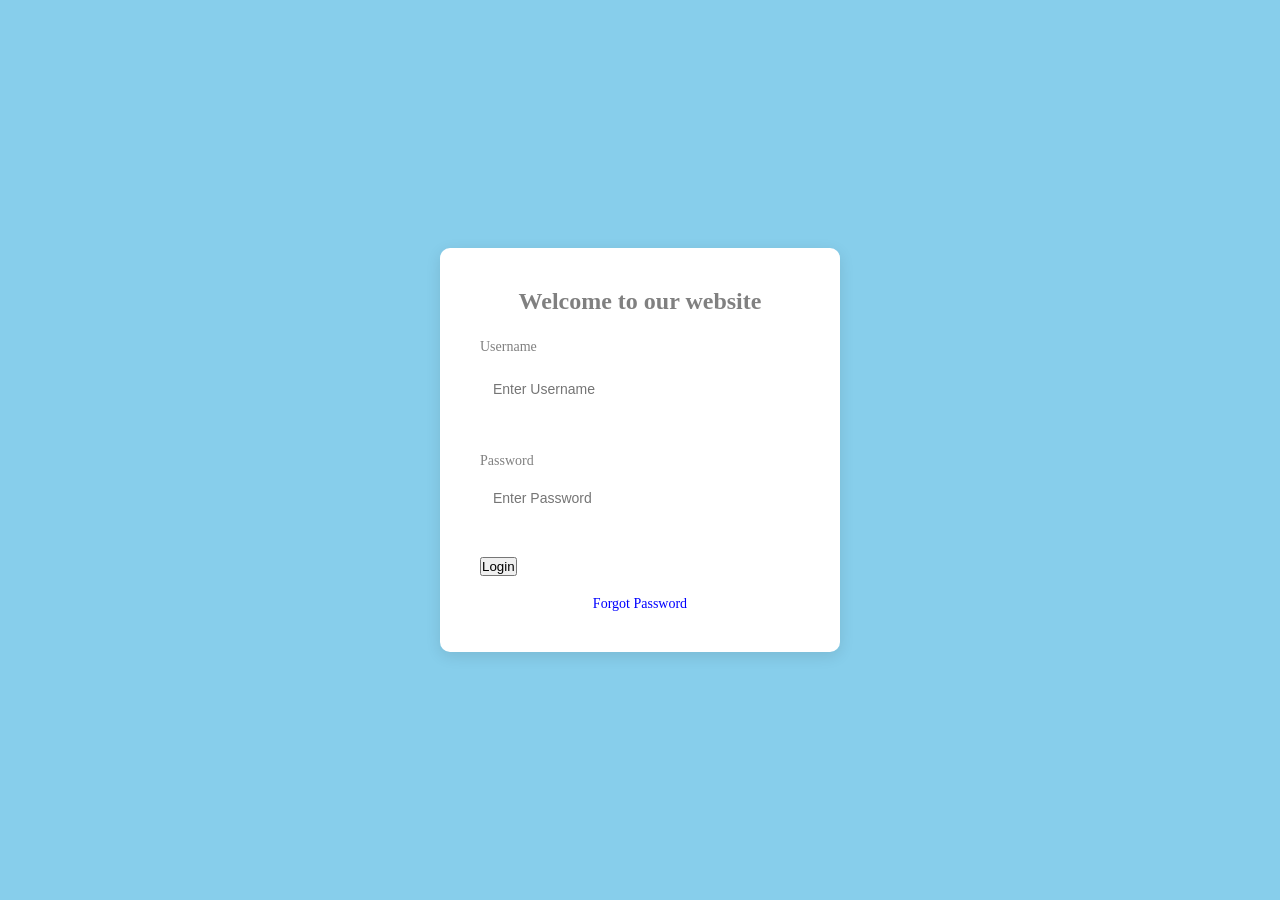
==== index.html @ 8d0416f8 "login. css" ====
<!DOCTYPE html>
<html lang="en">
<head>
    <meta charset="UTF-8">
    <meta name="viewport" content="width=device-width, initial-scale=1.0">
    <title>Login Screen</title>
    <link rel="stylesheet" href="style.css">
</head>
<body>
    <div class="login-container">
        <h2>Welcome to our website</h2>
        <form action ="#" method ="post"></form>
            <div class="input-group">
                <label for="username">Username</label>
                <input type="text" id="username" placeholder="Enter Username" required><br></br>
            </div>
            <div class="input-group">
                <label for="password">Password</label>
                <input type="password" id="password" placeholder="Enter Password" required><br></br>
            </div>
            <button type="submit" class="login btn">Login</button>
            <div class="form-footer">
                <a href="#">Forgot Password</a>
            </div>
        </form>
    </div>
</body>
</html>
---- style.css ----
*{ 
    margin: 0;
    padding: 0;
    box-sizing: border-box;
}
header{
    background-color: #c40b0b;
    color: #fff;
    padding: 20px;
    text-align: center;
}
nav{
    background-color: b;
    padding: 10px;
}
main{
    padding: 20px;
}

form{
    margin: 20px 0;
    top:20px;
}
input[type="text"], input[type="email"], input[type="tel"]{
    width: 100%;
    padding: 8px;
    margin: 5px 0;
    border: 1px solid #ddd;
    border-radius: 4px;
}
textarea{
    width: 100%;
    padding: 8px;
    margin: 5px 0;
    border: 1px solid #ddd;
    border-radius: 4px;
}
input[type="submit"]{
    background-color: #c40b0b;
    color: #fff;
    padding: 10px 20px;
    border: none;
    border-radius: 4px;
    cursor: pointer;
}

footer{
    background-color: #c40b0b;
    color: #fff;
    padding: 10px;
    text-align: center;
}
body {
    display: flex;
    justify-content: center;
    align-items: center;
    min-height: 100vh;
    background: skyblue;
}

.login-container {
    background: white;
    padding: 40px;
    border-radius: 10px;
    box-shadow: 0 4px 15px rgba(0, 0, 0, 0.1);
    width: 100%;
    max-width: 400px;
}

h2 {
    text-align: center;
    margin-bottom: 24px;
    color: grey;
}

.input-group {
    margin-bottom: 20px;
}

.input-group label {
    display: block;
    margin-bottom: 8px;
    color: grey;
    font-size: 14px;
}

.input-group input {
    width: 100%;
    padding: 12px;
    border: 1px solid white;
    border-radius: 6px;
    font-size: 14px;
    outline: none;
}

.input-group input:focus {
    border-color: blue;
}

.login-btn {
    width: 100%;
    padding: 12px;
    background: blue;
    color: white;
    border: none;
    border-radius: 6px;
    font-size: 16px;
    font-weight: 600;
}

.login-btn:hover {
    background: #0056b3;
}

.form-footer {
    margin-top: 20px;
    text-align: center;
    font-size: 14px;
}

.form-footer a {
    color: blue;
    text-decoration: none;
}

.form-footer a:hover {
    text-decoration: underline;
}

.form-footer p {
    margin-top: 10px;
    color: grey;
}
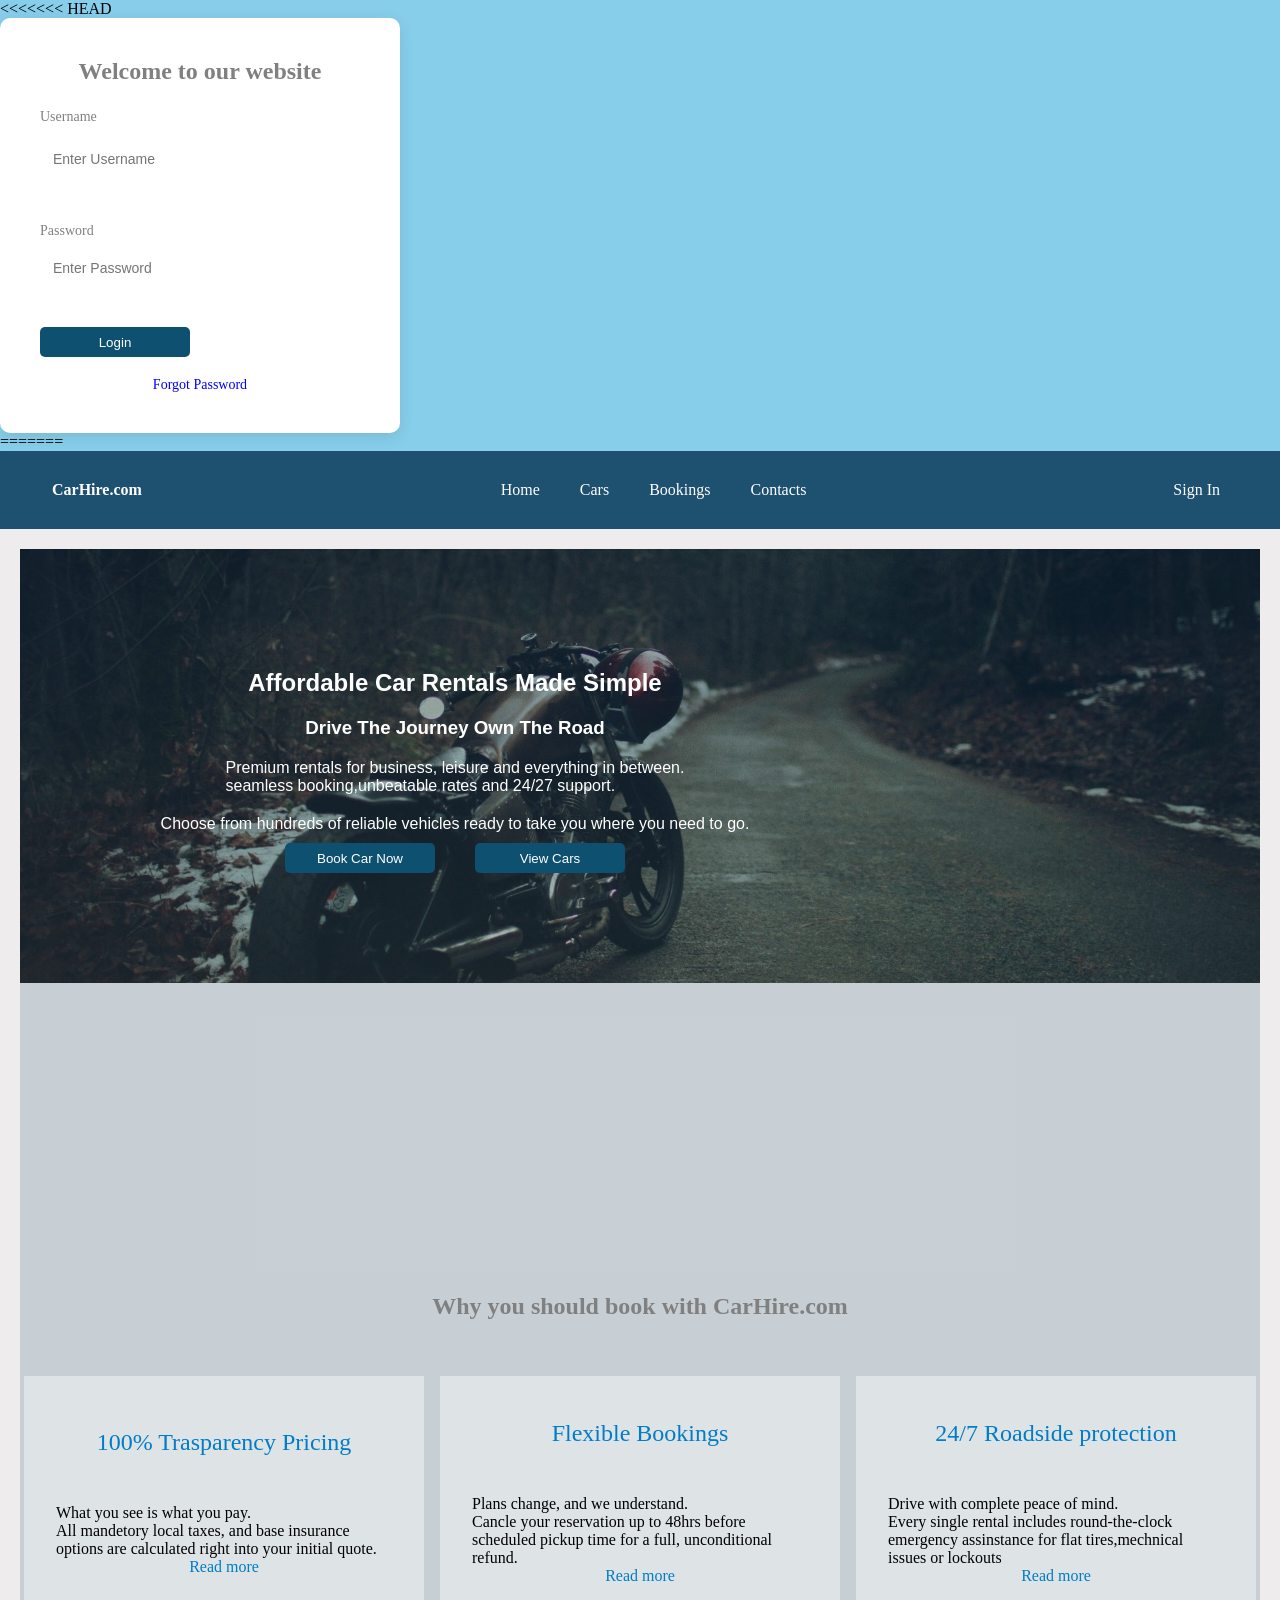
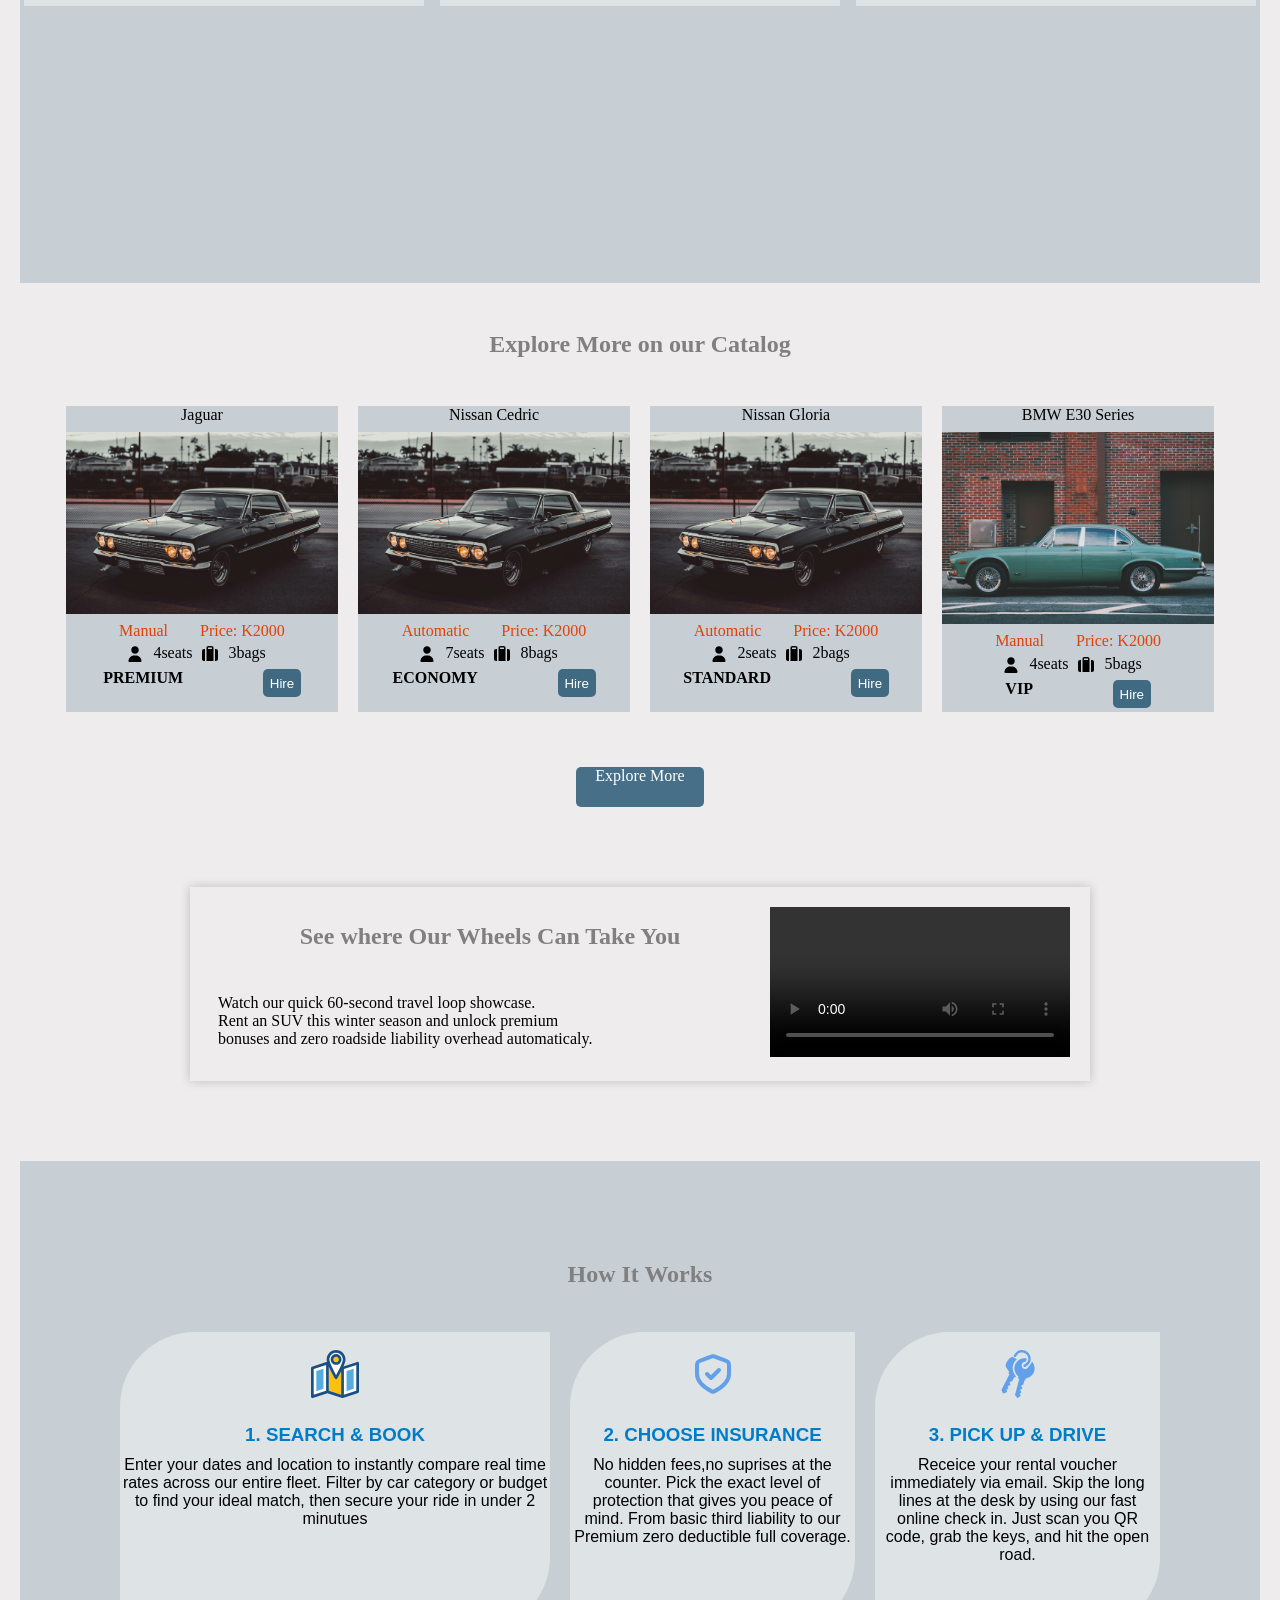
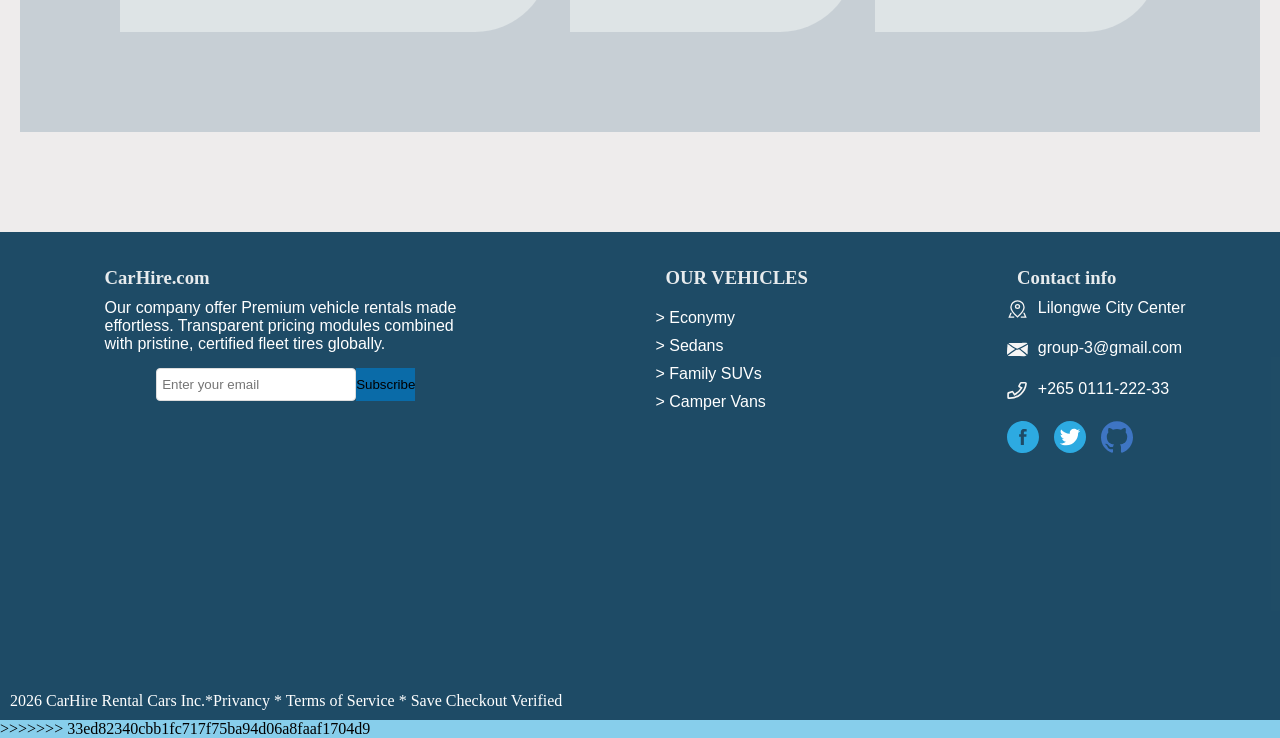
==== commit 7ba2a792: "Merge branch 'main' of https://github.com/kamalavictoria08-hubz/group-3" ====
--- a/index.html
+++ b/index.html
@@ -3,6 +3,7 @@
 <head>
     <meta charset="UTF-8">
     <meta name="viewport" content="width=device-width, initial-scale=1.0">
+<<<<<<< HEAD
     <title>Login Screen</title>
     <link rel="stylesheet" href="style.css">
 </head>
@@ -24,5 +25,313 @@
             </div>
         </form>
     </div>
+=======
+    <title>CarHire.com</title>
+    <link rel="stylesheet" href="css/index.css">
+</head>
+
+<body class="homepage">
+
+    <!--Navigation Bar-->
+    <header class="header-container">
+        <div class="logo">
+            <a href="index.html">CarHire.com</a>
+        </div>
+        <nav class="nav-container">
+            <ul>
+                <li class="nav-links"><a href="index.html">Home</a></li>
+                <li class="nav-links"><a href="#">Cars</a></li>
+                <li class="nav-links"><a href="#">Bookings</a></li>
+                <li class="nav-links"><a href="#">Contacts</a></li>
+            </ul>
+        </nav>
+        <div class="auth-container">
+            <ul>
+                <li class="auth-link"><a href="signin.html" id="#">Sign In</a></li>
+            </ul>
+        </div>
+    </header>
+
+    <!--main content-->
+    <main class="main-container">
+        
+        <!--Hero section--->
+        <section>
+            <div class="hero-container">
+                <div class="content">
+                    <h1 class="content-text">Affordable Car Rentals Made Simple</h1>
+                    <h3 class="content-text">Drive The  Journey Own The Road</h3>
+                    <p class="content-text" >
+                        Premium rentals for business, leisure and everything in between.<br>
+                        seamless booking,unbeatable rates and 24/27 support.
+                    </p>
+                    <p class="content-text">
+                        Choose from hundreds of reliable vehicles
+                        ready to take you where you need to go.
+                    </p>
+                    <div class="btn-container">
+                        <button class="btn" type="button">Book Car Now</button>
+                        <button class="btn"><a href="Vehicles.html">View Cars</a></button>
+                    </div>
+                </div>
+            </div>
+        </section>
+
+        <!--card section-->
+        <section>
+           <div class="main-card">
+                <div class="card-title">
+                    <h2>Why you should book with CarHire.com</h2>
+                </div>
+                <div class="card-container">
+                    <div class="card">
+                        <h2>100% Trasparency Pricing</h2>
+                        <p>
+                            What you see is what you pay.<br>
+                            All mandetory local taxes, and base insurance options
+                            are calculated right into your initial quote.<br>
+                        </p>
+                        <a href="#">Read more</a>
+                    </div>
+                    <div class="card">  
+                        <h2>Flexible Bookings</h2>
+                        <p>
+                            Plans change, and we understand.<br>
+                            Cancle your reservation up to 48hrs before scheduled pickup 
+                            time for a full, unconditional refund.
+                        </p>
+                        <a href="#">Read more</a>
+                    </div>
+                    <div class="card">
+                        <h2>24/7 Roadside protection</h2>
+                        <p>
+                            Drive with complete peace of mind.<br>Every single rental includes round-the-clock
+                            emergency assinstance for flat tires,mechnical issues or lockouts
+                        </p>
+                        <a href="#">Read more</a>
+                    </div>
+                </div>
+            </div>
+        </section>
+
+        <!--Catalog section-->
+        <section class="catalog">
+            <h2>Explore More on our Catalog</h2> 
+            <div class="main-cat">
+                <div class="cat-item">
+                    <p>Jaguar</p>
+                    <img src="thumbnails/classic.jpg" alt="">
+                    <div class="div-main">
+                        <div class="div-text">
+                            <span>Manual</span>
+                             <span>Price: K2000</span>
+                        </div>
+                        <div class="div-icons">
+                            <img class="icons" src="icons/user.svg" alt="">4seats
+                            <img class="icons" src="icons/suitcase.svg" alt="">3bags
+                        </div>
+                        <div class="div-btn">
+                             <p><strong>PREMIUM</strong></p>
+                            <button class="cat-btn">Hire</button>
+                        </div>
+                    </div>
+                </div>
+
+                <div class="cat-item">
+                    <p>Nissan Cedric</p>
+                    <img src="thumbnails/classic.jpg" alt="">
+                    <div class="div-main">
+                        <div class="div-text">
+                            <span>Automatic</span>
+                             <span>Price: K2000</span>
+                        </div>
+                        <div class="div-icons">
+                            <img class="icons" src="icons/user.svg" alt="">7seats
+                            <img class="icons" src="icons/suitcase.svg" alt="">8bags
+                        </div>
+                        <div class="div-btn">
+                            <p><strong>ECONOMY</strong></p>
+                            <button class="cat-btn">Hire</button>
+                        </div>                
+                    </div>
+                </div>
+
+                <div class="cat-item">
+                    <p>Nissan Gloria</p>
+                    <img src="thumbnails/classic.jpg" alt="">
+                    <div class="div-main">
+                        <div class="div-text">
+                            <span>Automatic</span>
+                            <span>Price: K2000</span>
+                        </div>
+                        <div class="div-icons">
+                            <img class="icons" src="icons/user.svg" alt="">2seats
+                            <img class="icons" src="icons/suitcase.svg" alt="">2bags 
+                        </div>
+                        <div class="div-btn">
+                            <p class="cat-text"><strong>STANDARD</strong></p>
+                            <button class="cat-btn">Hire</button>
+                        </div> 
+                    </div>
+                </div>
+
+                <div class="cat-item">
+                    <p>BMW E30 Series</p>
+                    <img src="thumbnails/vintage.jpg" alt="">
+                    <div class="div-main">
+                        <div class="div-text">
+                            <span>Manual</span>
+                            <span>Price: K2000</span>
+                        </div>
+                        <div class="div-icons">
+                            <img class="icons" src="icons/user.svg" alt="">4seats
+                            <img class="icons" src="icons/suitcase.svg" alt="">5bags
+                
+                        </div>
+                        <div class="div-btn">
+                            <p><strong>VIP</strong></p>
+                            <button class="cat-btn">Hire</button>
+                        </div>
+                    </div>    
+                </div>
+                             
+            </div>
+            <div class="explore-btn">
+                    <a href="#">Explore More</a>
+            </div> 
+        </section>
+
+        <!--Video section-->
+        <section>
+            <div class="content-details">
+                <div class="details">
+                    <h2 class="text-detail">
+                        See where Our Wheels Can Take You</h2>
+                    <p class="text-detail">
+                        Watch our quick 60-second travel loop showcase.<br>
+                        Rent an SUV this winter season and unlock premium<br>
+                        bonuses and zero roadside liability overhead automaticaly.
+                    </p>
+                </div>
+                <div class="vid-container">
+                    <video controls >
+                        <source class="video" src="#" type="video/webm">
+                    </video>
+                </div>
+            </div>
+        </section>
+
+        <!--Process details section-->
+        <section class="process">
+             <h2>How It Works</h2>
+            <div class="pro-container">
+                <div class="pro-card">
+                    <img class="pro-icons" src="icons/map-location.svg" alt="">
+                    <div class="pro-text">
+                        <h3>1. SEARCH & BOOK</h3>
+                        <p>
+                           Enter your dates and location to
+                           instantly compare real time rates
+                           across our entire fleet.
+                           Filter by car category or budget
+                           to find your ideal match, then secure your ride in under 2 minutues
+                        </p>
+                    </div>
+                </div>
+                <div>
+                    <div class="pro-card">
+                        <img class="pro-icons" src="icons/shield-check.svg" alt="">
+                        <div class="pro-text">
+                            <h3>2. CHOOSE INSURANCE</h3>
+                            <p>
+                               No hidden fees,no suprises at the counter.
+                               Pick the exact level of protection that gives you peace of mind.
+                               From basic third liability to our Premium zero deductible full coverage.   
+                            </p>
+                        </div>
+                    </div>
+                </div>
+                <div>
+                    <div class="pro-card">
+                        <img class="pro-icons" src="icons/keys.svg" alt="">
+                        <div class="pro-text">
+                            <h3>3. PICK UP & DRIVE</h3>
+                            <p>
+                                Receice your rental voucher immediately via email.
+                                Skip the long lines at the desk by using our fast online check in.
+                                Just scan you QR code, grab the keys, and hit the open road. 
+                            </p>
+                        </div>
+                    </div>
+                </div>
+            </div>
+        </section>
+
+    </main>
+
+    <footer class="footer-container">
+            <div class="div-footer">
+
+                <div class="footer-card">
+                    <h3>CarHire.com</h3>
+                    <p>
+                        Our company offer Premium vehicle rentals made<br> effortless.
+                        Transparent pricing modules combined<br> with pristine,
+                        certified fleet tires globally.
+                    </p>
+                    <div class="footer-btn">
+                        <input type="email" placeholder="Enter your email"><button>Subscribe</button>
+                    </div>
+                </div>
+                <div class="footer-card">
+                    <h3>OUR VEHICLES</h3>
+                    <div class="footer-items">
+                        <img src="" alt="">
+                        <a href="#">> Econymy</a>
+                        <a href="#">> Sedans</a>
+                        <a href="#">> Family SUVs</a>
+                        <a href="#">> Camper Vans</a>
+                    </div>
+                </div>
+
+                <div class="footer-card">
+                    <h3>Contact info</h3>
+                    <div class="footer-icons">
+                        <div class="icon-card">
+                            <img class="side-icon" src="icons/map.svg" alt="#">
+                            <a href="#">Lilongwe City Center</a>
+                        </div>
+                        <div class="icon-card">
+                            <img class="side-icon" src="icons/email.svg" alt="">
+                            <a href="#">group-3@gmail.com</a>
+                        </div>
+                        <div class="icon-card">
+                            <img class="side-icon" src="icons/telephone.svg" alt="">
+                            <a href="">+265 0111-222-33</a>
+                        </div>
+                        <div class="link-icons">
+                            <img src="icons/facebook.svg" alt="">
+                            <img src="icons/twitter.svg" alt="">
+                            <img src="icons/github.svg" alt="">
+                        </div>
+                        
+                    </div>
+                   
+                </div>
+
+            </div>
+            <div class="footer-end">
+                <div>
+                    <p>2026 CarHire Rental Cars Inc.*Privancy * Terms of Service * Save Checkout Verified</p>
+                </div>
+                <div>
+
+                </div>
+
+            </div>
+
+    </footer>
+
+>>>>>>> 33ed82340cbb1fc717f75ba94d06a8faaf1704d9
 </body>
 </html>
--- a/css/index.css
+++ b/css/index.css
@@ -0,0 +1,479 @@
+*{
+    margin: 0;
+    padding: 0;
+    box-sizing:border-box;
+}
+
+span{
+    color: rgb(228, 64, 5);
+}
+ul{
+    list-style: none;
+}
+
+img{
+    max-width: 17em;
+}
+
+a{
+    color:#007cc8;
+    text-decoration: none;
+    transition: .4s ease;
+}
+a:hover{
+    text-decoration:underline;
+}
+
+.icons{
+    width: 20px;
+}
+/**Homepage layout*/
+.homepage{
+    display: grid;
+    grid-template-columns:1fr;
+    grid-template-rows: auto 1fr auto;
+    min-height: 100vh;
+}
+
+.main-container{
+    background-color: #eeecec;  
+}
+
+/*Navigation Bar*/
+.header-container{
+    display: flex;
+    align-items: center;
+    justify-content: space-between;
+    background-color: #1e506f; 
+    padding: 20px;
+    position: sticky;
+    top: 0;
+}
+
+.nav-container ul{
+   display: flex;
+   flex-direction: row;
+   gap: 1.5em;
+}
+
+.nav-links a{
+    color: white;
+    text-decoration: none;
+    transition: background-color .4s ease;
+    padding:.5em;
+    border-radius: 15px;
+    border: none;
+}
+
+.nav-links a:hover{
+    background-color: #0e4b71;
+
+}
+
+.auth-container{
+    display: flex;
+    align-items: center;
+    position: relative;
+    right: 2em;
+}
+
+.auth-link a{
+    color: white;
+    text-decoration: none;
+    padding: .5em;
+    border-radius: 15px;
+    transition: background-color .4s ease;
+}
+
+.auth-link a:hover{
+    background-color: #0e4b71;
+}
+
+.logo a{
+    position: relative;
+    left: 2em;
+    text-decoration: none;
+    font-weight: 700;
+    color: white;
+}
+
+/**main content/
+
+/*hero section*/
+.hero-container{
+    background: linear-gradient(#052a4975, #1e506f4b), url("../thumbnails/Bobber.jpg");
+    background-size: cover;
+    background-position: center;
+    background-repeat: no-repeat;
+    padding: 110px;
+}
+
+.content{
+    display: flex;
+    flex-direction: column;
+    width: 650px;
+    align-items: center;
+}
+
+.content-text{
+    color: white;
+    font-family: sans-serif;
+    margin: 10px;
+}
+
+.btn-container{
+    display: flex;
+    flex-direction: row;
+    gap:2.5em;
+}
+
+.btn{
+    width: 150px;
+    height: 30px;
+    border: none;
+    border-radius: 5px;
+    background-color: #0e506f;
+    color: white;
+    font-weight:400;
+    font-family: sans-serif;
+    cursor: pointer;
+    transition: background-color .2s ease;
+}
+
+.btn a{
+    color:white;
+    text-decoration: none;
+    font-weight: 400;
+}
+
+.btn:hover{
+    background-color: #007cc8;
+}
+
+/*cards*/
+.main-card{
+    display: flex;
+    flex-direction: column;
+    justify-content: center;
+    align-items: center;
+    min-height:100vh;
+    background-color:#adbcc697;
+}
+.card-container{
+    display: flex;
+    flex-direction: row;
+    align-items: center;
+    justify-content: center;
+    gap:1em;
+}
+
+.card{
+    display: flex;
+    flex-direction: column;
+    align-items: center;
+    justify-content: center;
+    background-color: #dee4e6;
+    height: 230px;
+    width: 400px;
+    padding: 2em;
+    transition: .5s ease;
+}
+
+.card:hover{
+    box-shadow: 0px 0px 15px 4px rgba(0,0,0,0.2);
+    transform: translateY(-3px);
+}
+
+.card h2{
+    color:#007cc8;
+    font-weight: 500;
+    padding: 1em;
+}
+.card p{
+    color:rgb(0, 0, 0);
+    font-weight: 400;
+}
+
+.card-title{
+    padding: 2em;
+}
+
+/*catalog section*/
+.catalog{
+    display: flex;
+    flex-direction: column;
+    align-items: center;
+    justify-content: center;
+    
+
+}
+.main-cat{
+    display: grid;
+    grid-template-columns: repeat(4, auto);
+    align-content: center;
+    justify-content: center;
+    margin-bottom:3.4em;
+    gap: 20px;
+}
+
+.cat-item{
+    display: flex;
+    flex-direction:column;
+    align-items: center;
+    gap: .5em;
+    background-color: #adbcc697;
+    transition: .7s ease;
+}
+
+.cat-item:hover{
+    box-shadow: 0px 0px 15px 4px rgba(0,0,0,0.2);
+    transform: translateY(-2px);
+}
+.div-main{
+    display: flex;
+    flex-direction: column;
+    align-items: center;
+    gap: .3em;
+}
+
+.div-text{
+    display: flex;
+    gap: 2em;
+}
+
+.div-icons{
+    display: flex;
+    margin-right: .8em;
+    gap: .5em;
+}
+
+.div-btn{
+    display: flex;
+    gap: 5em;
+}
+
+.cat-btn{
+    padding: .5em;
+    border: none;
+    margin-bottom: .3em;
+    background-color: #1e506fcc;
+    cursor: pointer;
+    color: white;
+    border-radius: 5px;
+    transition: background-color .4s ease;
+}
+
+.cat-btn:hover{
+    background-color: #007cc8;
+}
+.catalog h2{
+    margin:2em;
+}
+
+.explore-btn{
+    display: flex;
+    align-items: center;
+    justify-content:right;   
+}
+.explore-btn a{
+    height: 2.5em;
+    width: 8em;
+    text-align:center;
+    color: white;
+    text-decoration: none;
+    border: none;
+    background-color: #1e506fcc;
+    border-radius: 5px;
+    
+}
+
+/*vid container*/
+.content-details{
+    display: flex;
+    flex-direction: row;
+    align-items: center;
+    justify-content: space-between;
+    max-width: 900px;
+    margin: 5em auto;
+    padding: 20px;
+    box-shadow: 0px 0px 10px 0px rgba(0,0,0,0.2);
+    
+}
+
+.details{
+    flex: 1;
+}
+
+.text-detail{
+    padding: .5em;
+}
+
+.video-container{
+    flex: 1;
+    max-width: 400px;
+}
+
+.video-container video{
+    height: auto;
+    width: 100%;
+    display: block;
+}
+
+
+/*process section*/
+.process{
+    display: flex;
+    flex-direction: column;
+    align-items: center;
+    justify-content: center;
+    gap: 20px;
+    padding: 100px;
+    margin-bottom: 5em;
+    background-color:  #adbcc697;
+    
+}
+
+.pro-container{
+    display: flex;
+    flex-direction: row;
+    justify-content: center;
+    align-items: center;
+    gap: 20px;
+}
+
+.pro-card{
+    display: flex;
+    flex-direction: column;
+    align-items: center;
+    padding: 2px;
+    background-color: #dee4e6;
+    min-height: 300px;
+    max-width: 430px;
+    border: none;
+    border-top-left-radius: 75px;
+    border-bottom-right-radius:75px ;
+}
+
+.pro-text h3{
+    text-align: center;
+    color: #007cc8;
+    margin-top: 10px;
+    font-family: sans-serif;
+}
+
+.pro-text p{
+    text-align: center;
+    color:#000;
+    margin-top: 10px;
+    font-family: sans-serif;
+}
+
+.pro-icons{
+    width: 5em;
+    padding: 1em;
+}
+
+/*footer*/
+.footer-container{
+    background-color:#062c46cd; 
+}
+
+.div-footer{
+    display: flex;
+    justify-content: space-around;
+    flex-direction: row;
+    gap: 20px;
+    min-height: 50vh;
+}
+
+.footer-card{
+    max-width: 410px;
+    margin: 15px;
+}
+
+.footer-card h3{
+    color: #e7ebed;
+    text-align:start;
+    margin: 10px;
+}
+
+.footer-card p{
+    text-align:start;
+    color: #ffffff;
+    margin: 10px;
+    font-family: sans-serif;
+}
+
+.footer-btn input{
+    width: 15em;
+    height: 2.5em;
+    margin-left: .8em;
+    padding: 5px;   
+}
+
+.footer-btn button{
+    height: 2.5em;
+    border: none;
+    background-color: #007bc8ac;
+    cursor: pointer;
+}
+
+.footer-items {
+    display: flex;
+    flex-direction: column;
+    align-items: start;
+    gap:10px;
+}
+
+.footer-items a{
+    color:#ffffff;
+    font-family: sans-serif;
+    text-decoration: none;
+    transition: .4s ease;
+}
+
+.footer-items a:hover{
+    transform: translateX(5px);
+    text-decoration: underline;
+}
+
+.footer-icons{
+    display: flex;
+    flex-direction: column;
+    gap:20px;
+}
+
+.footer-icons a{
+    color:#ffffff;
+    margin-left:2px;
+    font-family: sans-serif;
+}
+
+.link-icons{
+   display: flex;
+   gap: 15px;
+}
+
+.link-icons img{
+     width: 2em;
+     cursor: pointer;
+}
+
+.icon-card{
+    display: flex;
+    gap: .5em;
+    transition: .4s ease;
+}
+
+.icon-card:hover{
+    transform: translatey(-4px);
+}
+
+.side-icon{
+    width: 1.3em;
+}
+
+.footer-end{
+    display: flex;
+    align-items: start;
+}
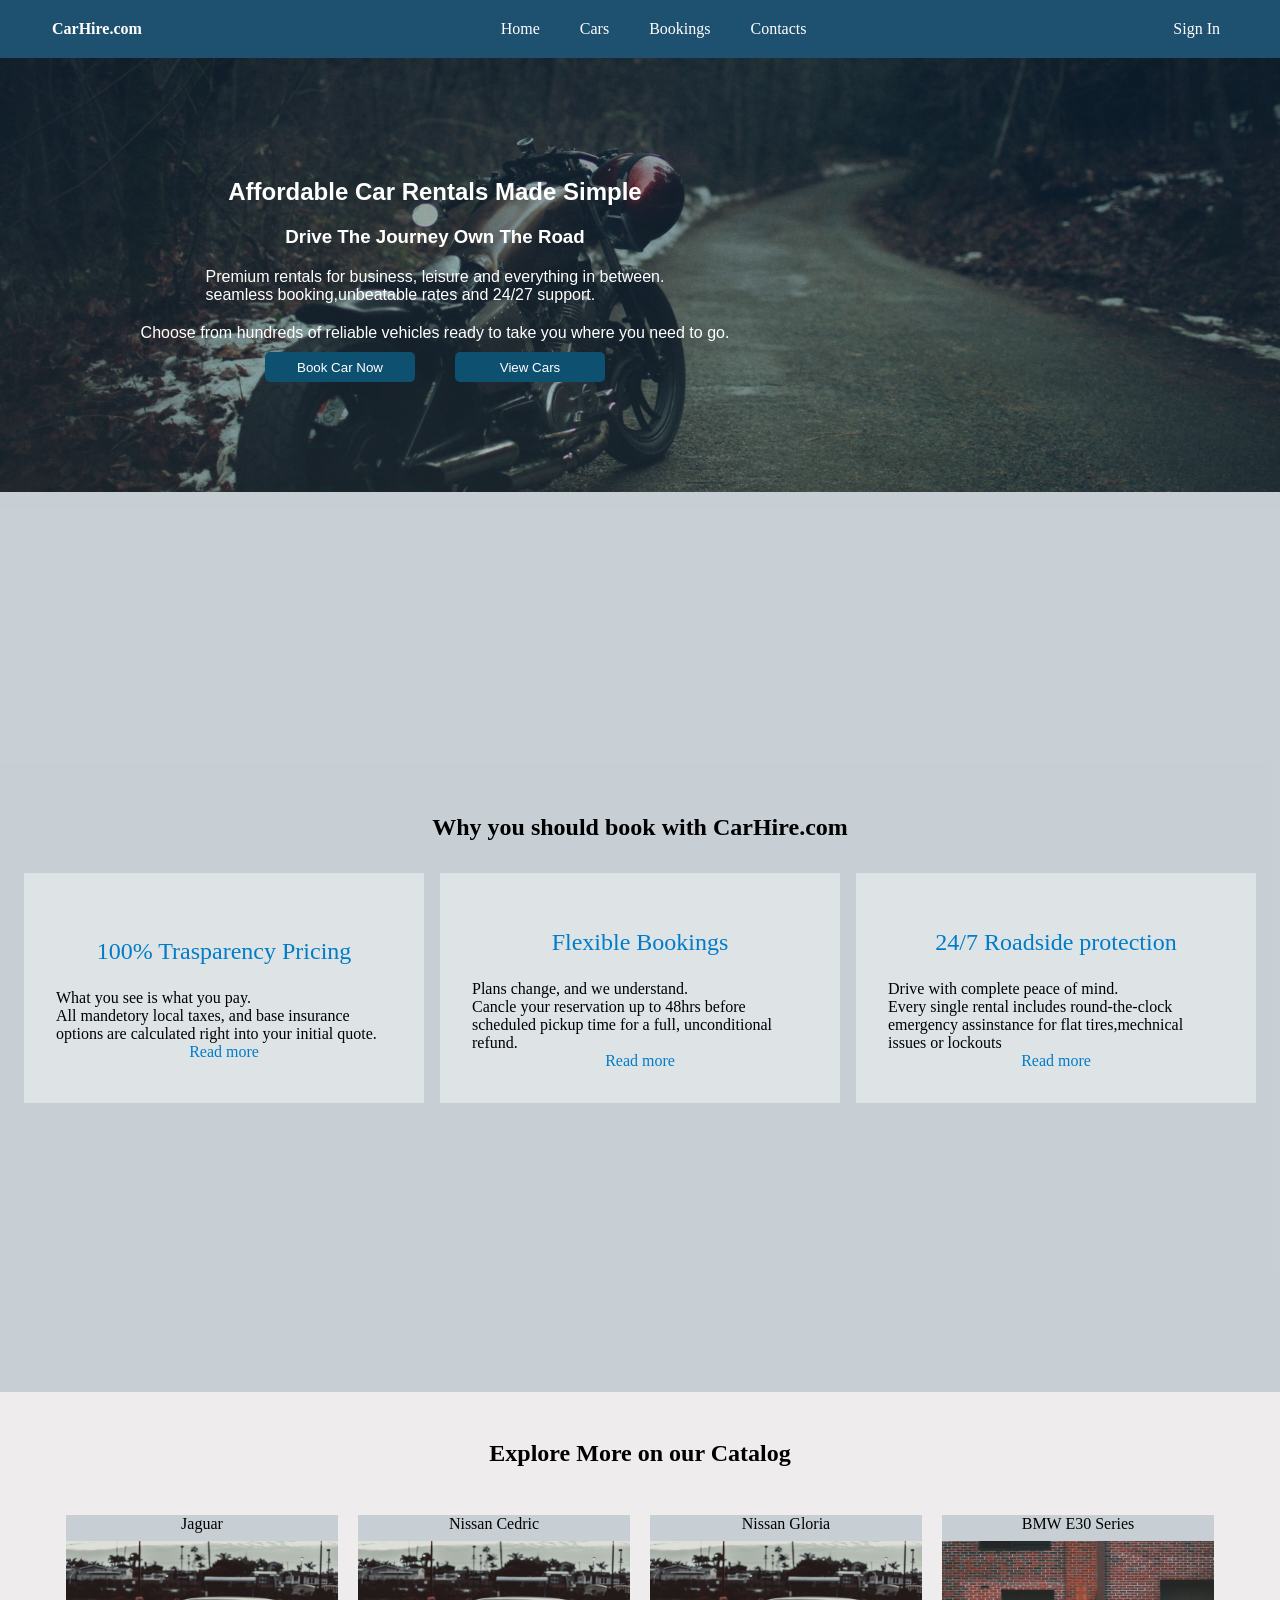
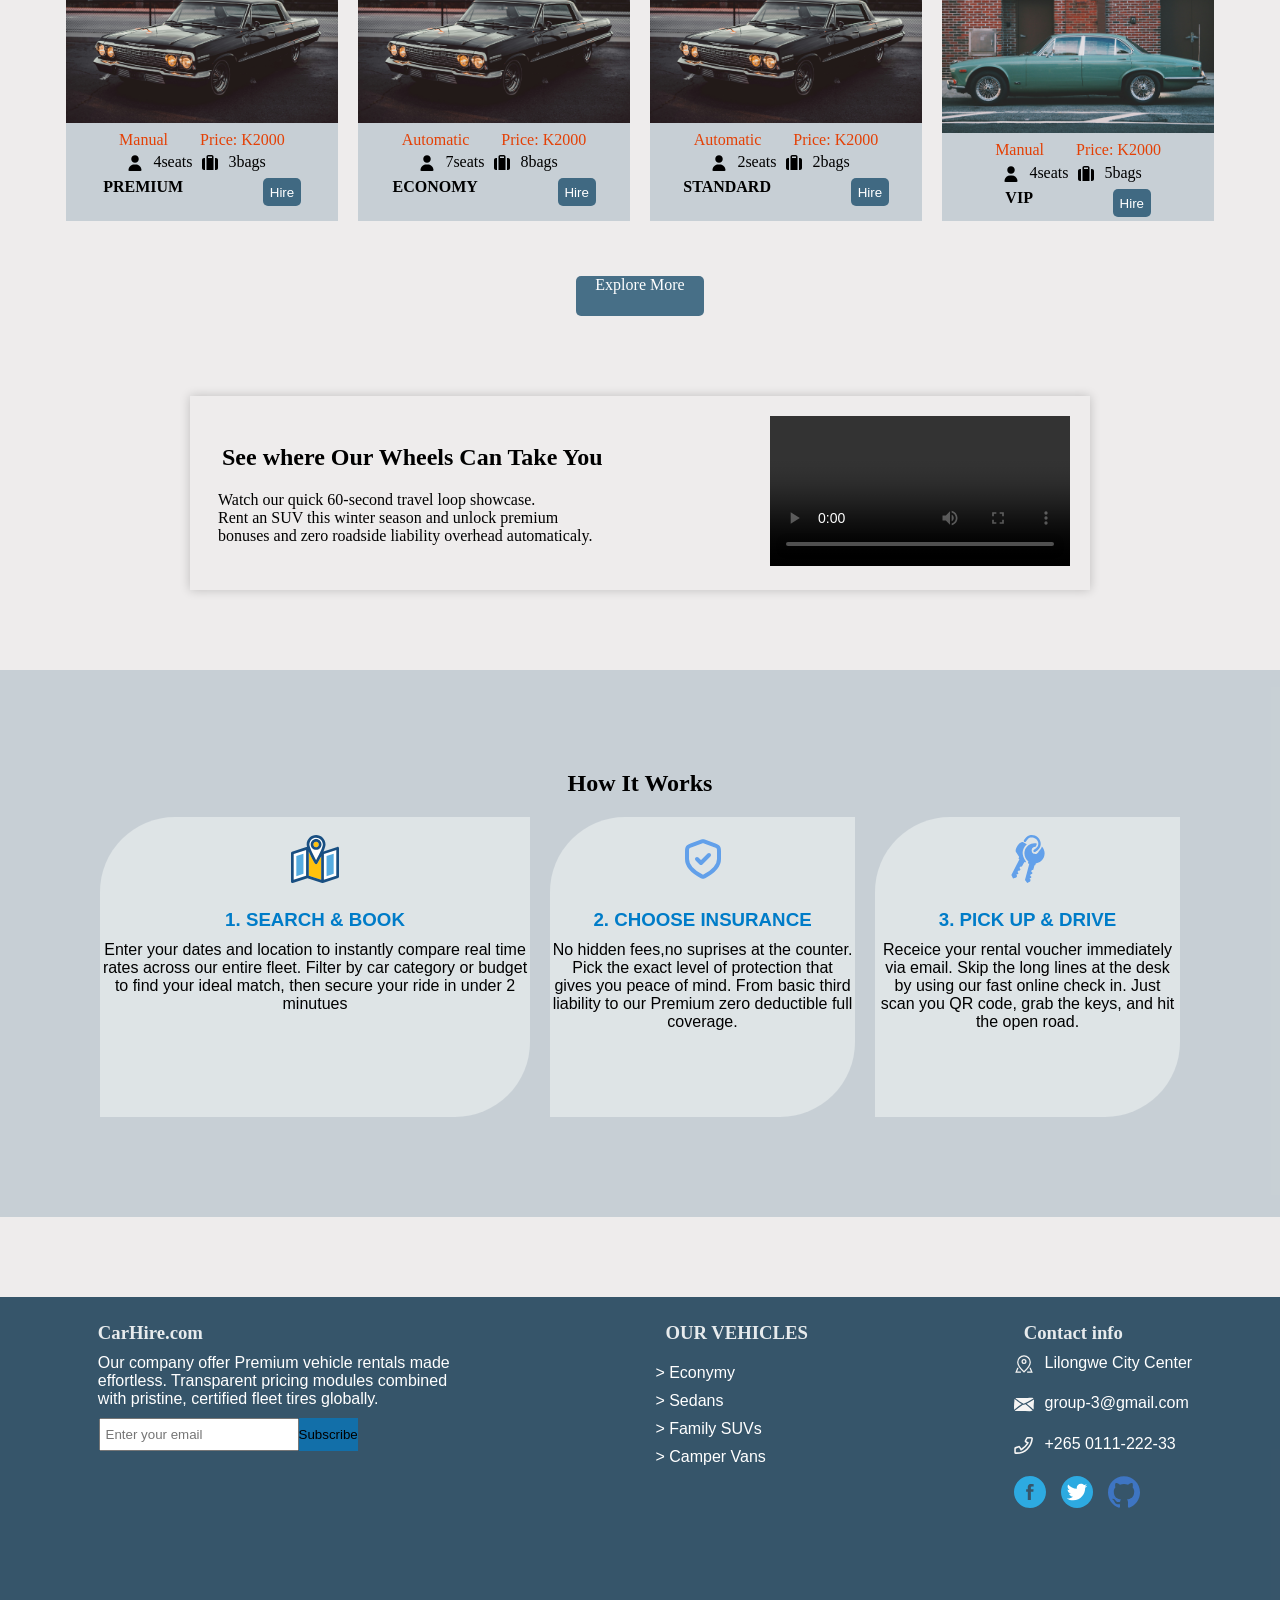
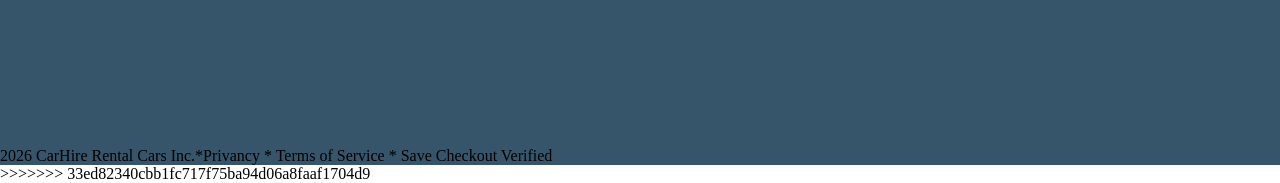
==== commit 43874715: "chore: isolate login screen into a seperate file" ====
--- a/index.html
+++ b/index.html
@@ -3,29 +3,6 @@
 <head>
     <meta charset="UTF-8">
     <meta name="viewport" content="width=device-width, initial-scale=1.0">
-<<<<<<< HEAD
-    <title>Login Screen</title>
-    <link rel="stylesheet" href="style.css">
-</head>
-<body>
-    <div class="login-container">
-        <h2>Welcome to our website</h2>
-        <form action ="#" method ="post"></form>
-            <div class="input-group">
-                <label for="username">Username</label>
-                <input type="text" id="username" placeholder="Enter Username" required><br></br>
-            </div>
-            <div class="input-group">
-                <label for="password">Password</label>
-                <input type="password" id="password" placeholder="Enter Password" required><br></br>
-            </div>
-            <button type="submit" class="login btn">Login</button>
-            <div class="form-footer">
-                <a href="#">Forgot Password</a>
-            </div>
-        </form>
-    </div>
-=======
     <title>CarHire.com</title>
     <link rel="stylesheet" href="css/index.css">
 </head>
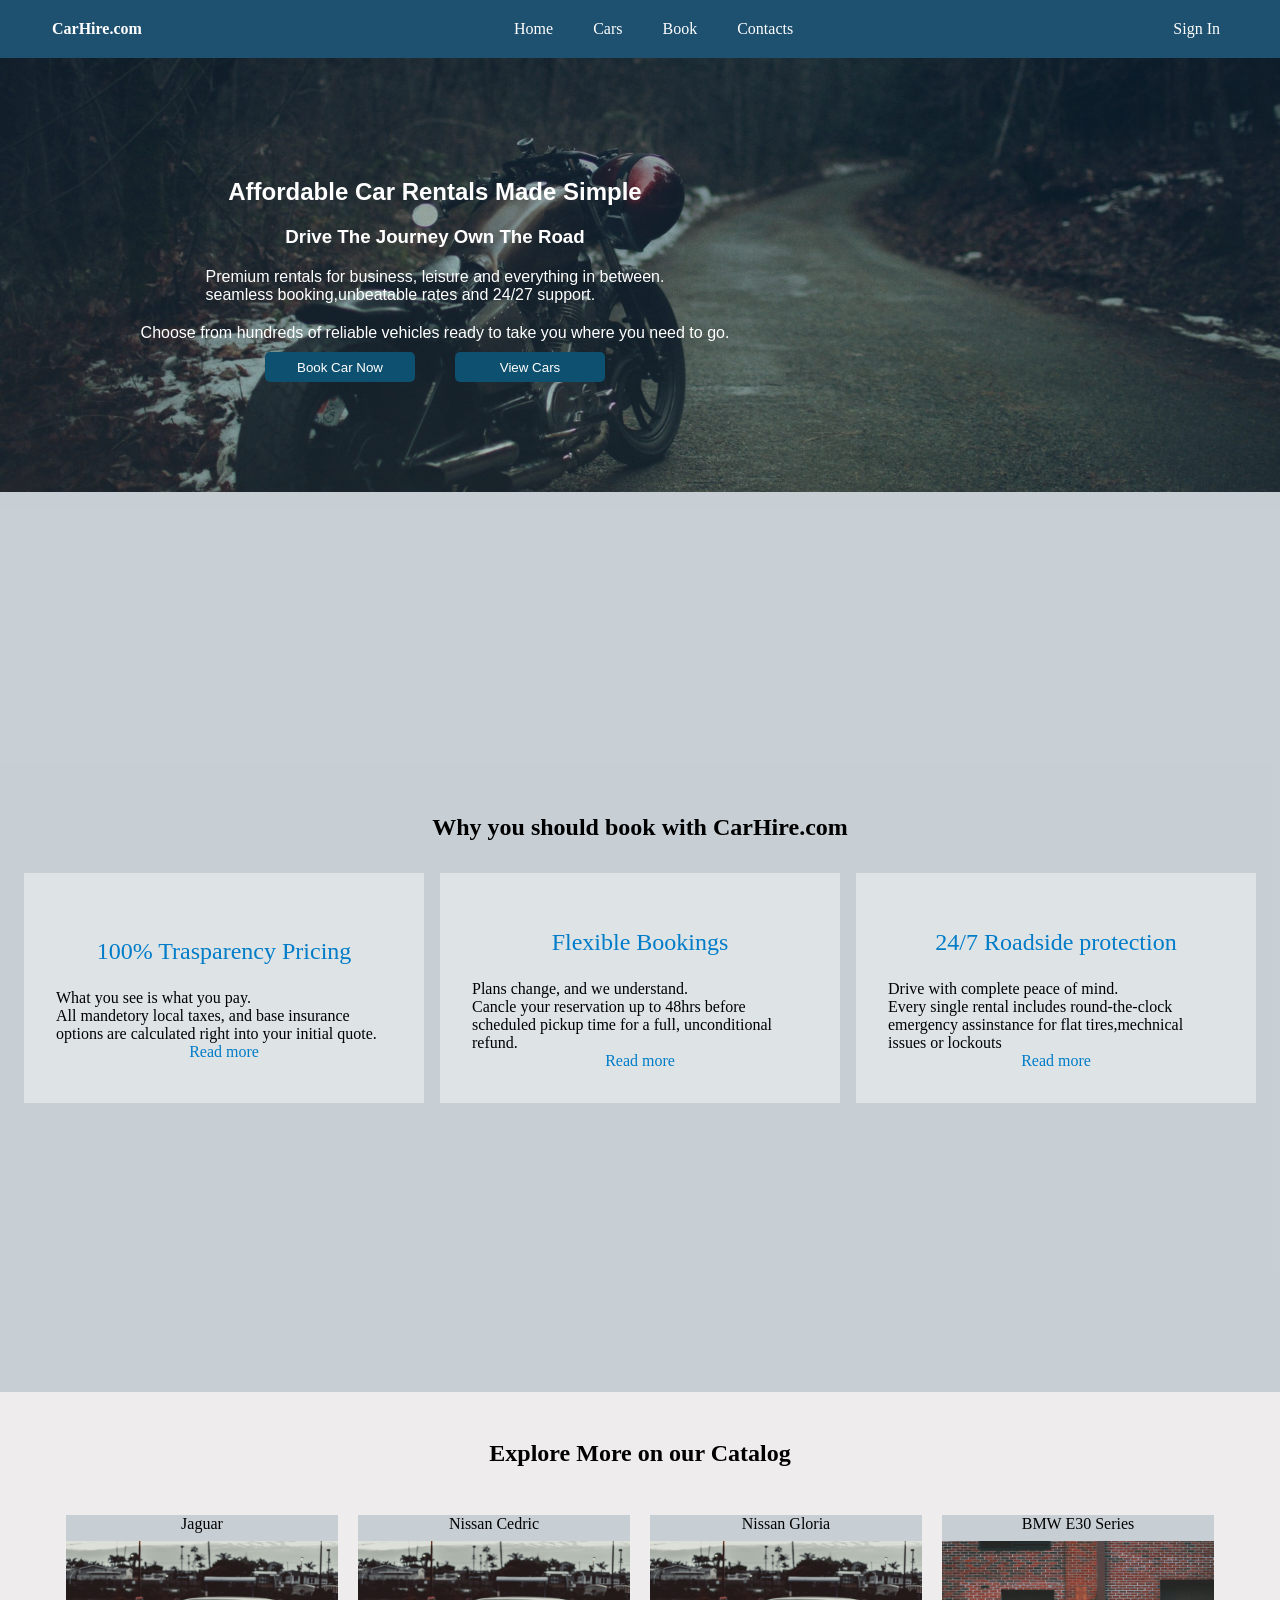
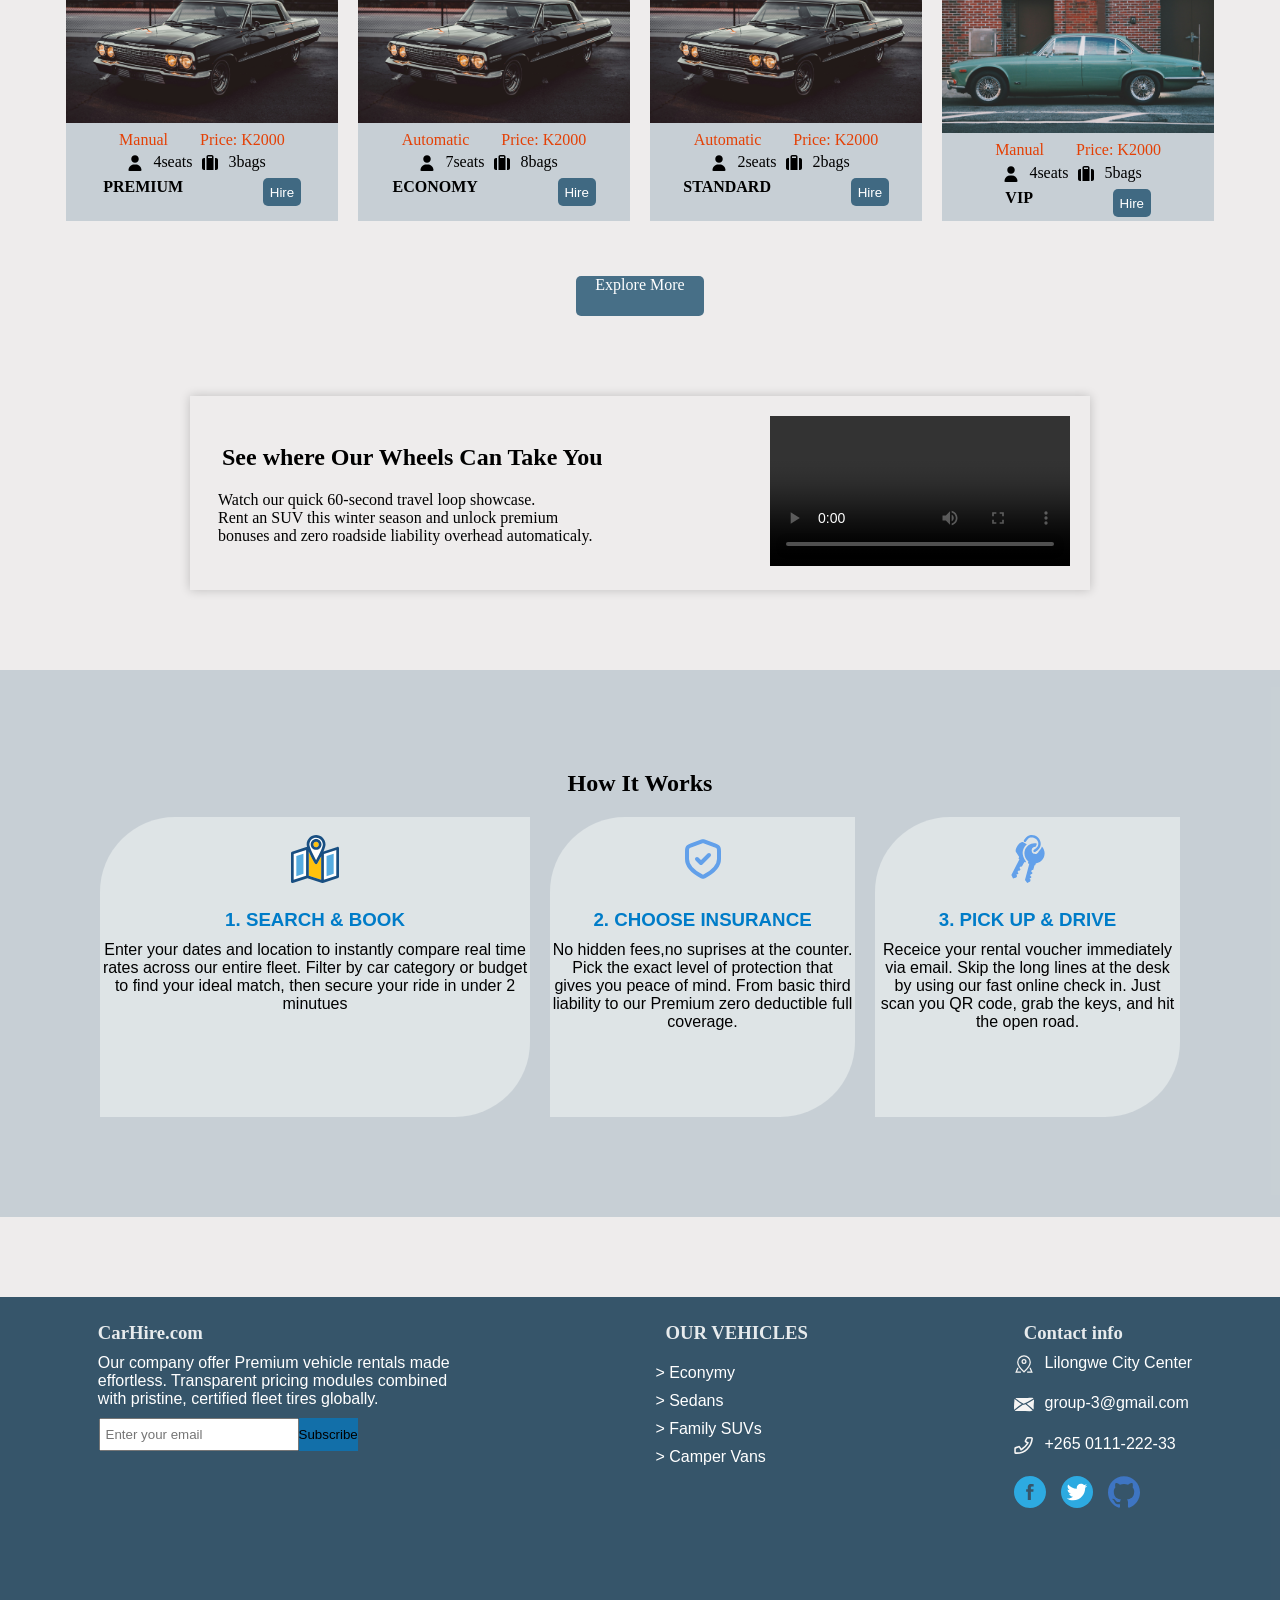
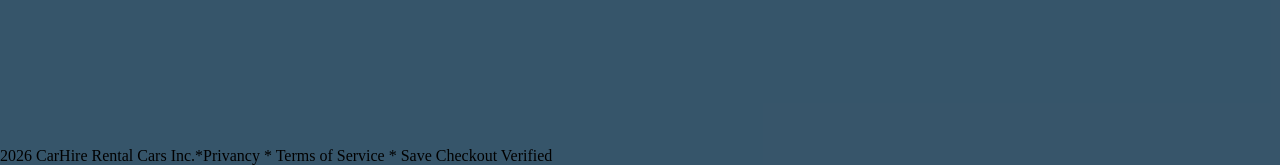
==== commit 01829e8e: "feat: add js" ====
--- a/index.html
+++ b/index.html
@@ -5,6 +5,7 @@
     <meta name="viewport" content="width=device-width, initial-scale=1.0">
     <title>CarHire.com</title>
     <link rel="stylesheet" href="css/index.css">
+    <script src="js/script.js" defer></script>
 </head>
 
 <body class="homepage">
@@ -18,13 +19,13 @@
             <ul>
                 <li class="nav-links"><a href="index.html">Home</a></li>
                 <li class="nav-links"><a href="#">Cars</a></li>
-                <li class="nav-links"><a href="#">Bookings</a></li>
+                <li class="nav-links"><a href="book.html">Book</a></li>
                 <li class="nav-links"><a href="#">Contacts</a></li>
             </ul>
         </nav>
         <div class="auth-container">
             <ul>
-                <li class="auth-link"><a href="signin.html" id="#">Sign In</a></li>
+                <li class="auth-link"><a href="login.html">Sign In</a></li>
             </ul>
         </div>
     </header>
@@ -110,6 +111,7 @@
                         <div class="div-btn">
                              <p><strong>PREMIUM</strong></p>
                             <button class="cat-btn">Hire</button>
+                           
                         </div>
                     </div>
                 </div>
@@ -246,6 +248,8 @@
 
     </main>
 
+    
+
     <footer class="footer-container">
             <div class="div-footer">
 
@@ -306,9 +310,8 @@
                 </div>
 
             </div>
-
     </footer>
-
->>>>>>> 33ed82340cbb1fc717f75ba94d06a8faaf1704d9
+    <div id="modalWrapper" class="modal-overlay"></div>
+    
 </body>
-</html>+</html>
--- a/css/index.css
+++ b/css/index.css
@@ -95,6 +95,51 @@
     text-decoration: none;
     font-weight: 700;
     color: white;
+}
+/* Darkened background backdrop (Hidden by default) */
+.modal-overlay {
+    display: none;
+    position: fixed;
+    top: 0;
+    left: 0;
+    width: 100%;
+    height: 100%;
+    background-color: rgba(0, 0, 0, 0.6); /* Translucent dim overlay */
+    z-index: 9999; /* Forces popup on top of everything else */
+    justify-content: center;
+    align-items: center;
+}
+
+/* Display setting triggered by JavaScript classList toggle */
+.modal-overlay.active {
+    display: flex;
+}
+
+/* Styling alignment wrapper matching your form structure */
+.modal-overlay .login-container {
+    background: #ffffff;
+    padding: 30px;
+    border-radius: 12px;
+    position: relative;
+    box-shadow: 0 8px 24px rgba(0, 0, 0, 0.2);
+    width: 100%;
+    max-width: 400px;
+}
+
+/* Close interaction layout element */
+.close-modal {
+    position: absolute;
+    top: 12px;
+    right: 18px;
+    font-size: 28px;
+    font-weight: bold;
+    color: #666;
+    cursor: pointer;
+    transition: color 0.2s ease;
+}
+
+.close-modal:hover {
+    color: #ff3333;
 }
 
 /**main content/
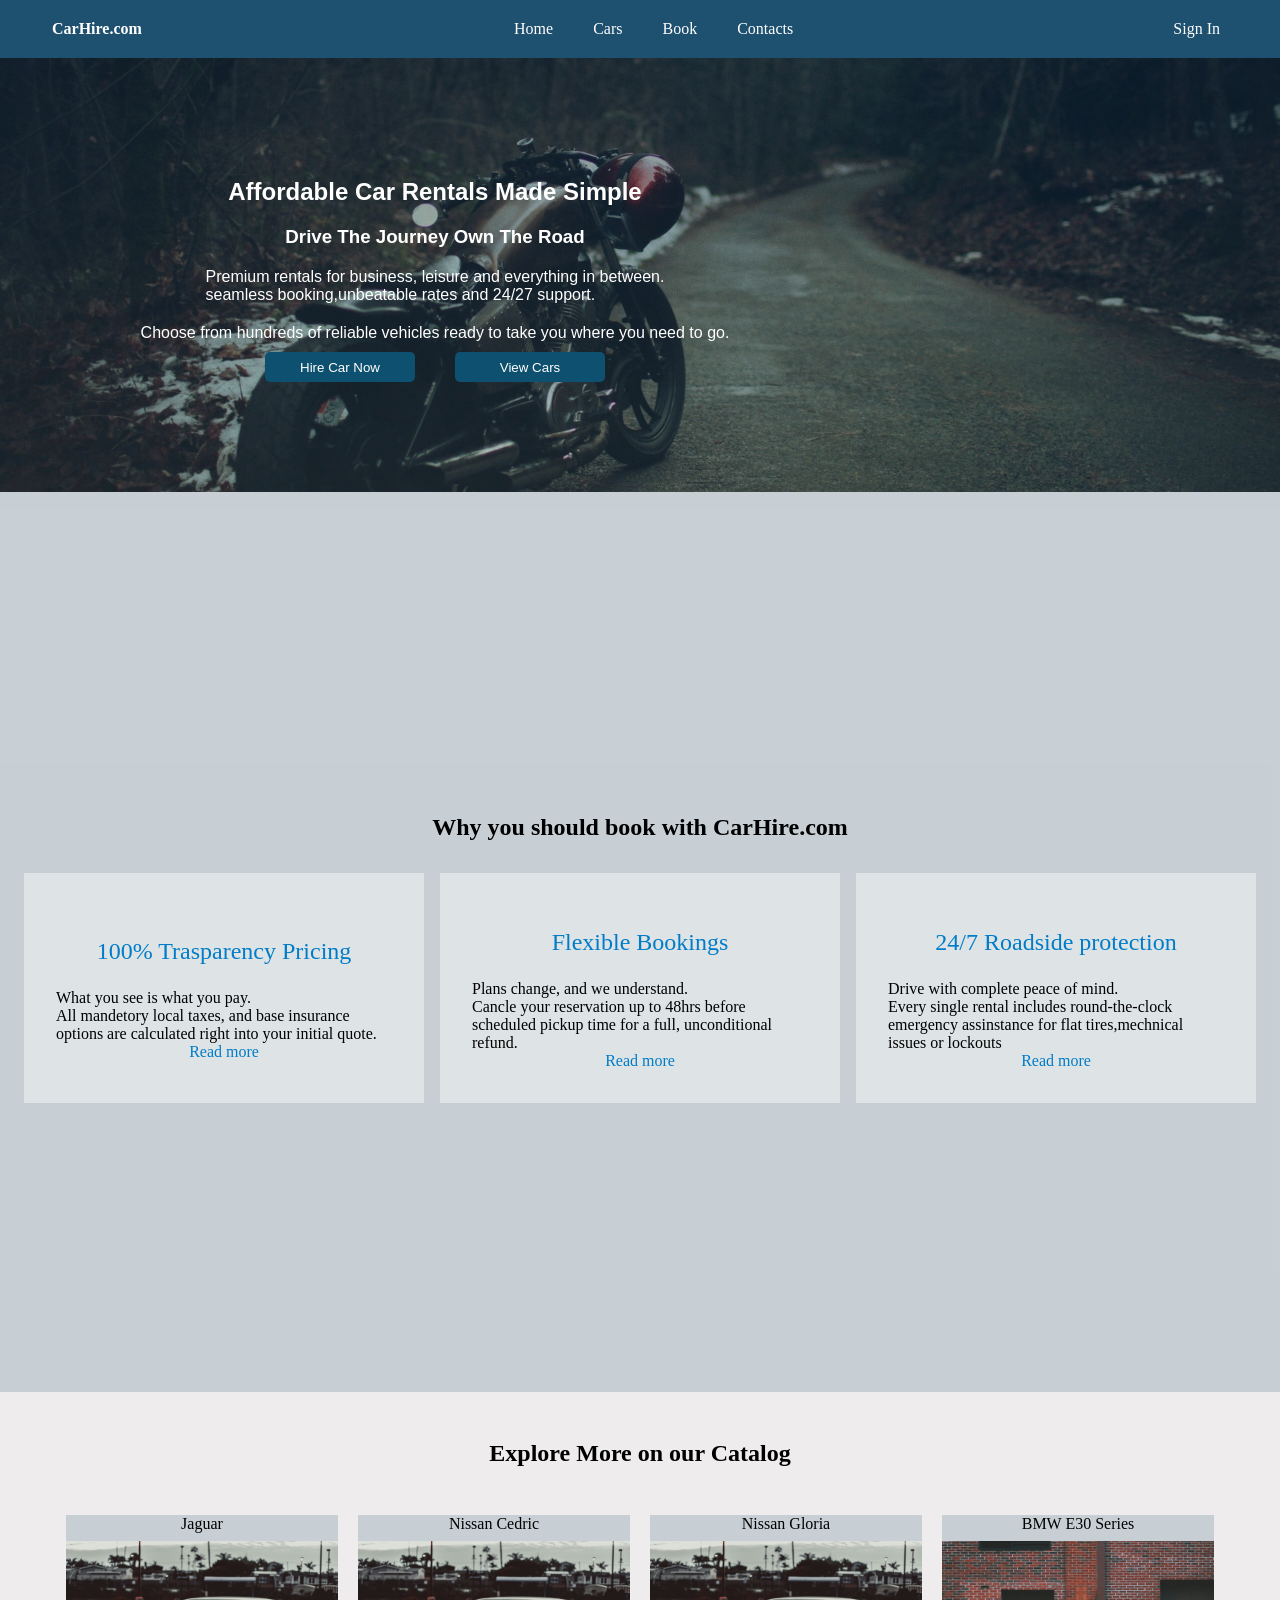
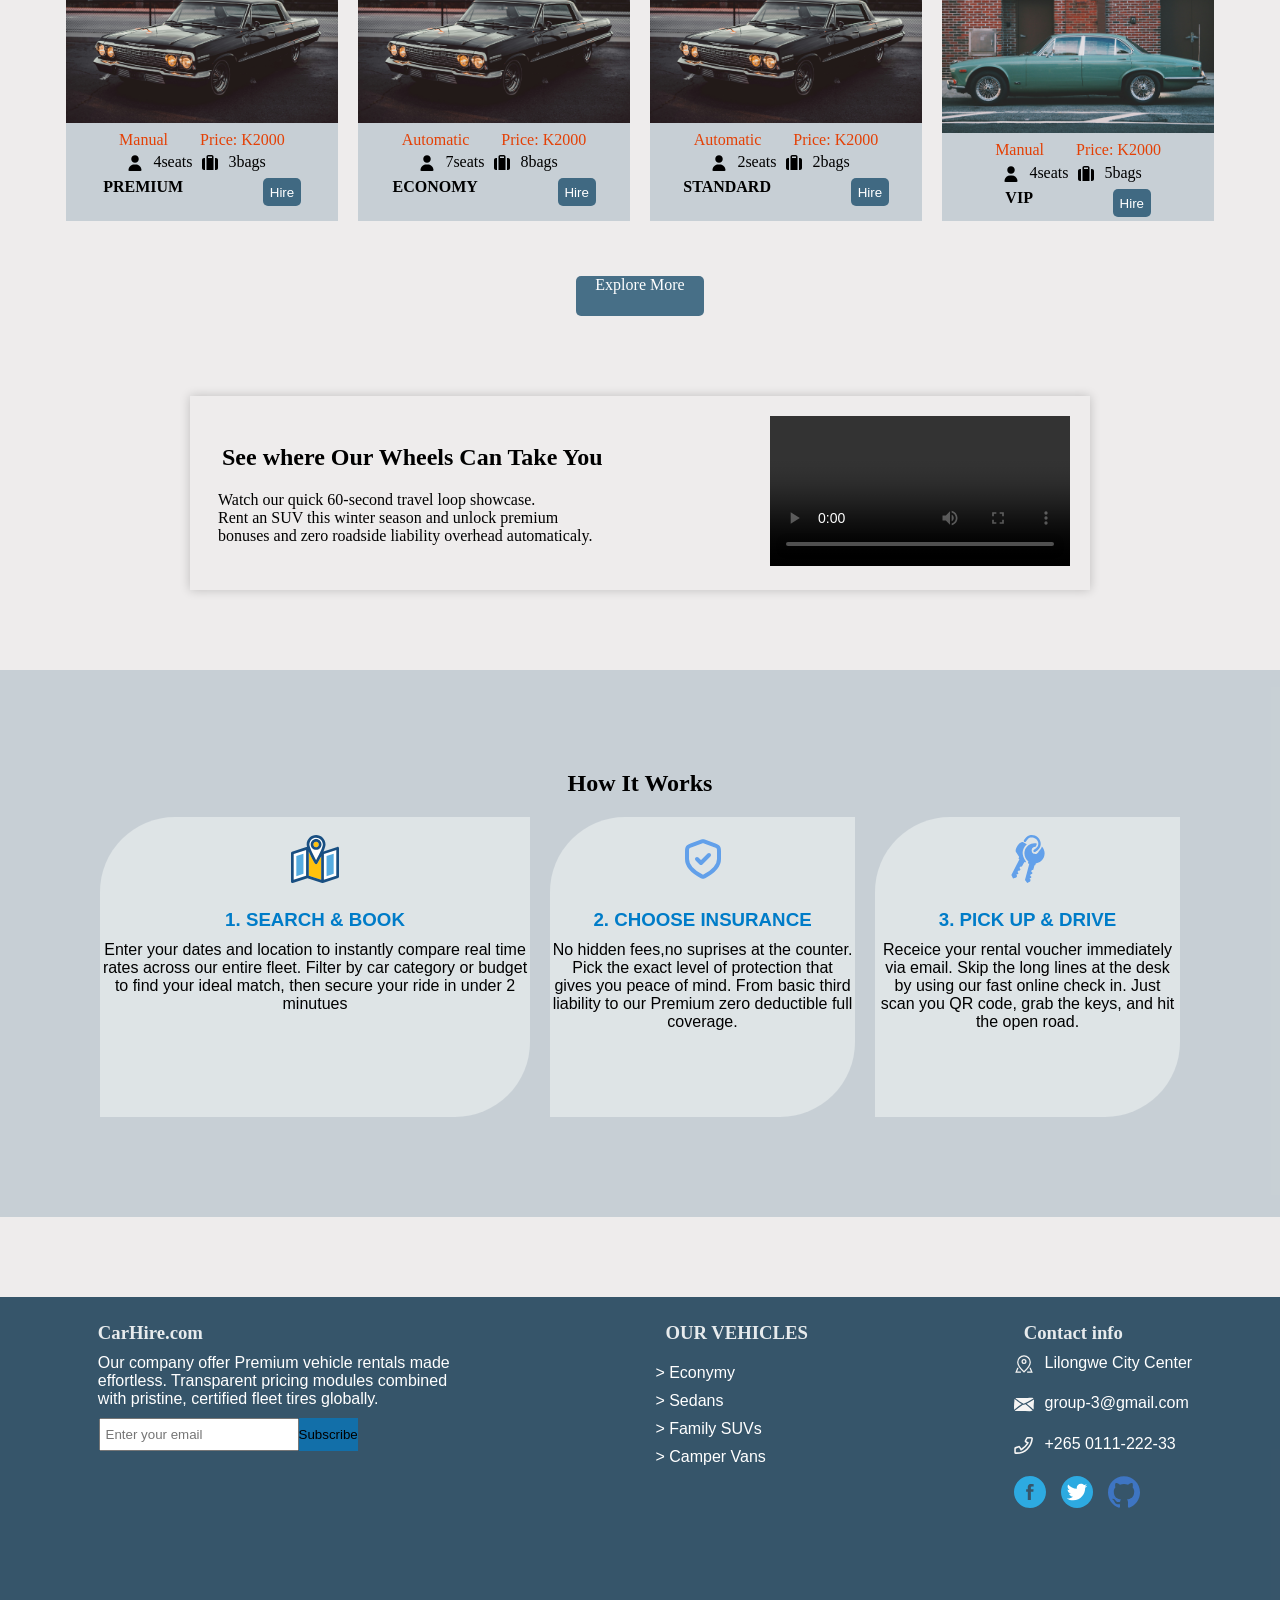
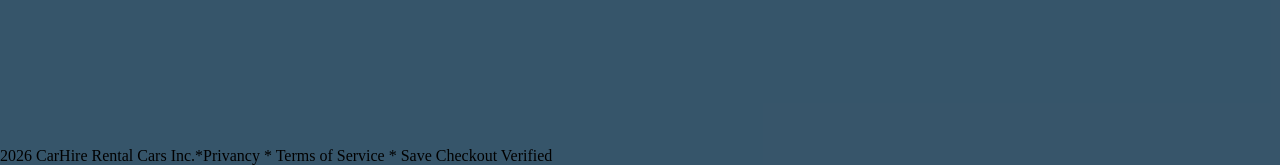
==== commit 7cbf4750: "add link to hire file" ====
--- a/index.html
+++ b/index.html
@@ -48,7 +48,7 @@
                         ready to take you where you need to go.
                     </p>
                     <div class="btn-container">
-                        <button class="btn" type="button">Book Car Now</button>
+                        <a href="hire.html"><button class="btn" type="button">Hire Car Now</button></a>
                         <button class="btn"><a href="Vehicles.html">View Cars</a></button>
                     </div>
                 </div>
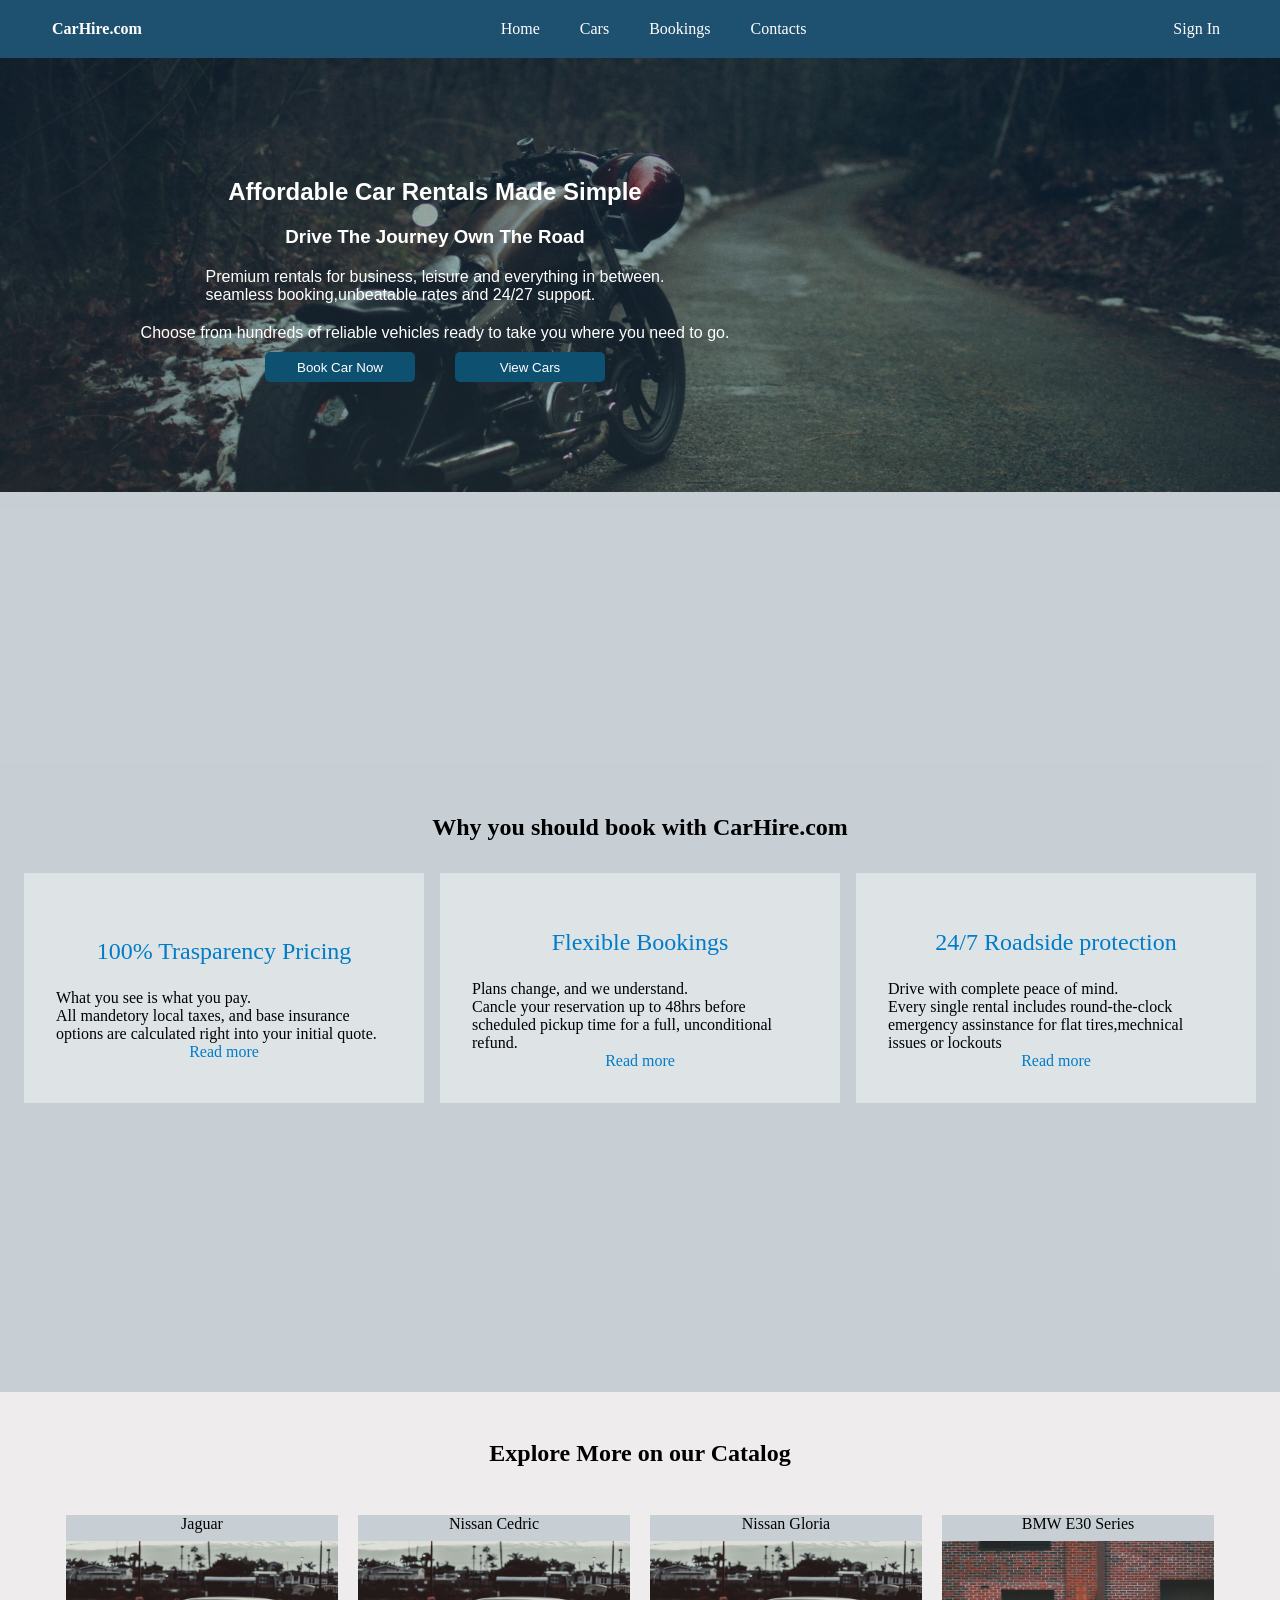
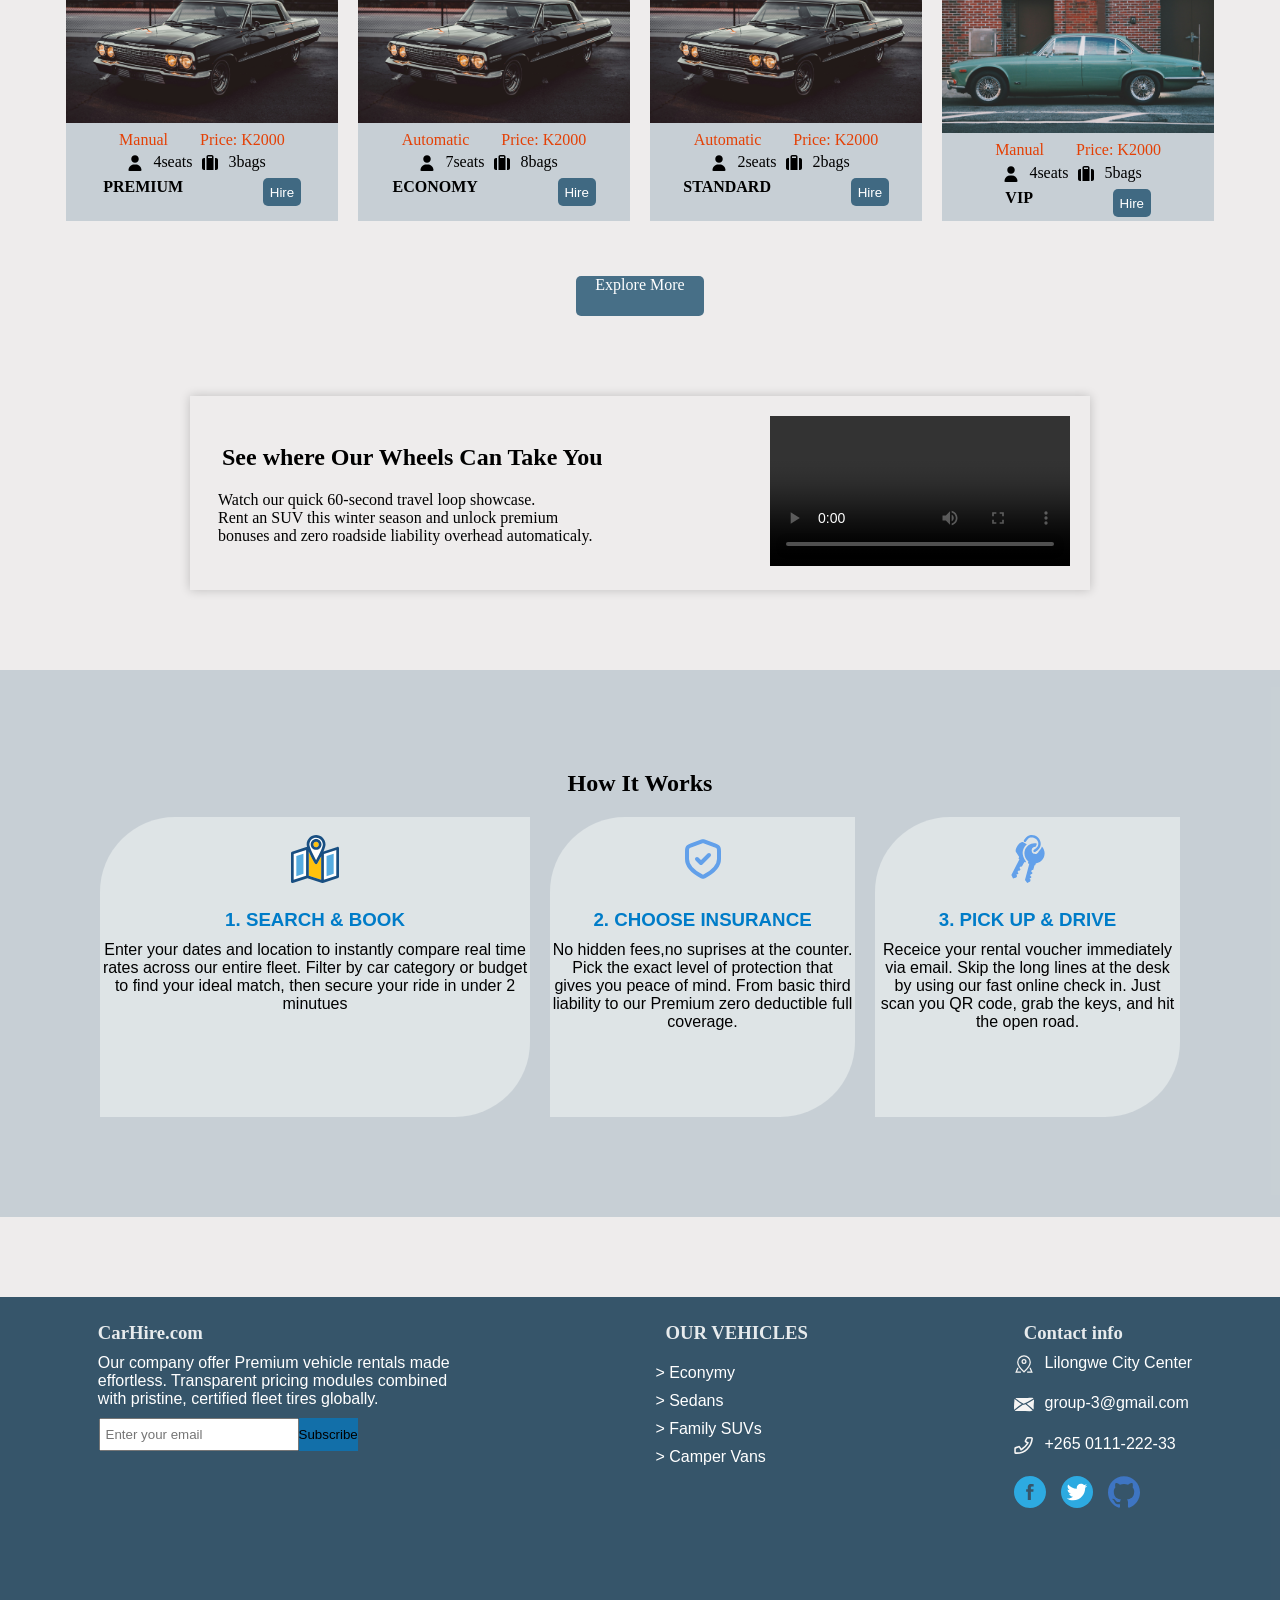
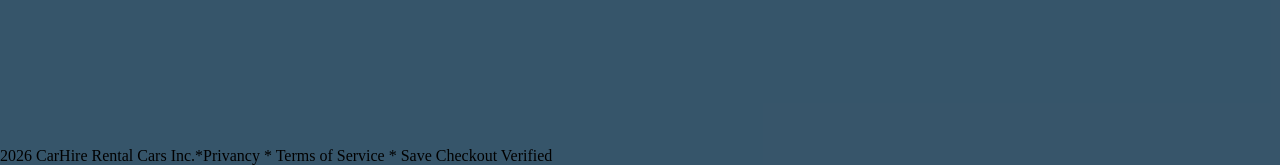
==== commit d17a5a91: "changed" ====
--- a/index.html
+++ b/index.html
@@ -5,7 +5,6 @@
     <meta name="viewport" content="width=device-width, initial-scale=1.0">
     <title>CarHire.com</title>
     <link rel="stylesheet" href="css/index.css">
-    <script src="js/script.js" defer></script>
 </head>
 
 <body class="homepage">
@@ -19,13 +18,13 @@
             <ul>
                 <li class="nav-links"><a href="index.html">Home</a></li>
                 <li class="nav-links"><a href="#">Cars</a></li>
-                <li class="nav-links"><a href="book.html">Book</a></li>
+                <li class="nav-links"><a href="#">Bookings</a></li>
                 <li class="nav-links"><a href="#">Contacts</a></li>
             </ul>
         </nav>
         <div class="auth-container">
             <ul>
-                <li class="auth-link"><a href="login.html">Sign In</a></li>
+                <li class="auth-link"><a href="login.htm" id="#">Sign In</a></li>
             </ul>
         </div>
     </header>
@@ -48,7 +47,7 @@
                         ready to take you where you need to go.
                     </p>
                     <div class="btn-container">
-                        <a href="hire.html"><button class="btn" type="button">Hire Car Now</button></a>
+                        <button class="btn" type="button">Book Car Now</button>
                         <button class="btn"><a href="Vehicles.html">View Cars</a></button>
                     </div>
                 </div>
@@ -111,7 +110,6 @@
                         <div class="div-btn">
                              <p><strong>PREMIUM</strong></p>
                             <button class="cat-btn">Hire</button>
-                           
                         </div>
                     </div>
                 </div>
@@ -248,8 +246,6 @@
 
     </main>
 
-    
-
     <footer class="footer-container">
             <div class="div-footer">
 
@@ -310,8 +306,8 @@
                 </div>
 
             </div>
+
     </footer>
-    <div id="modalWrapper" class="modal-overlay"></div>
-    
+
 </body>
-</html>
+</html>
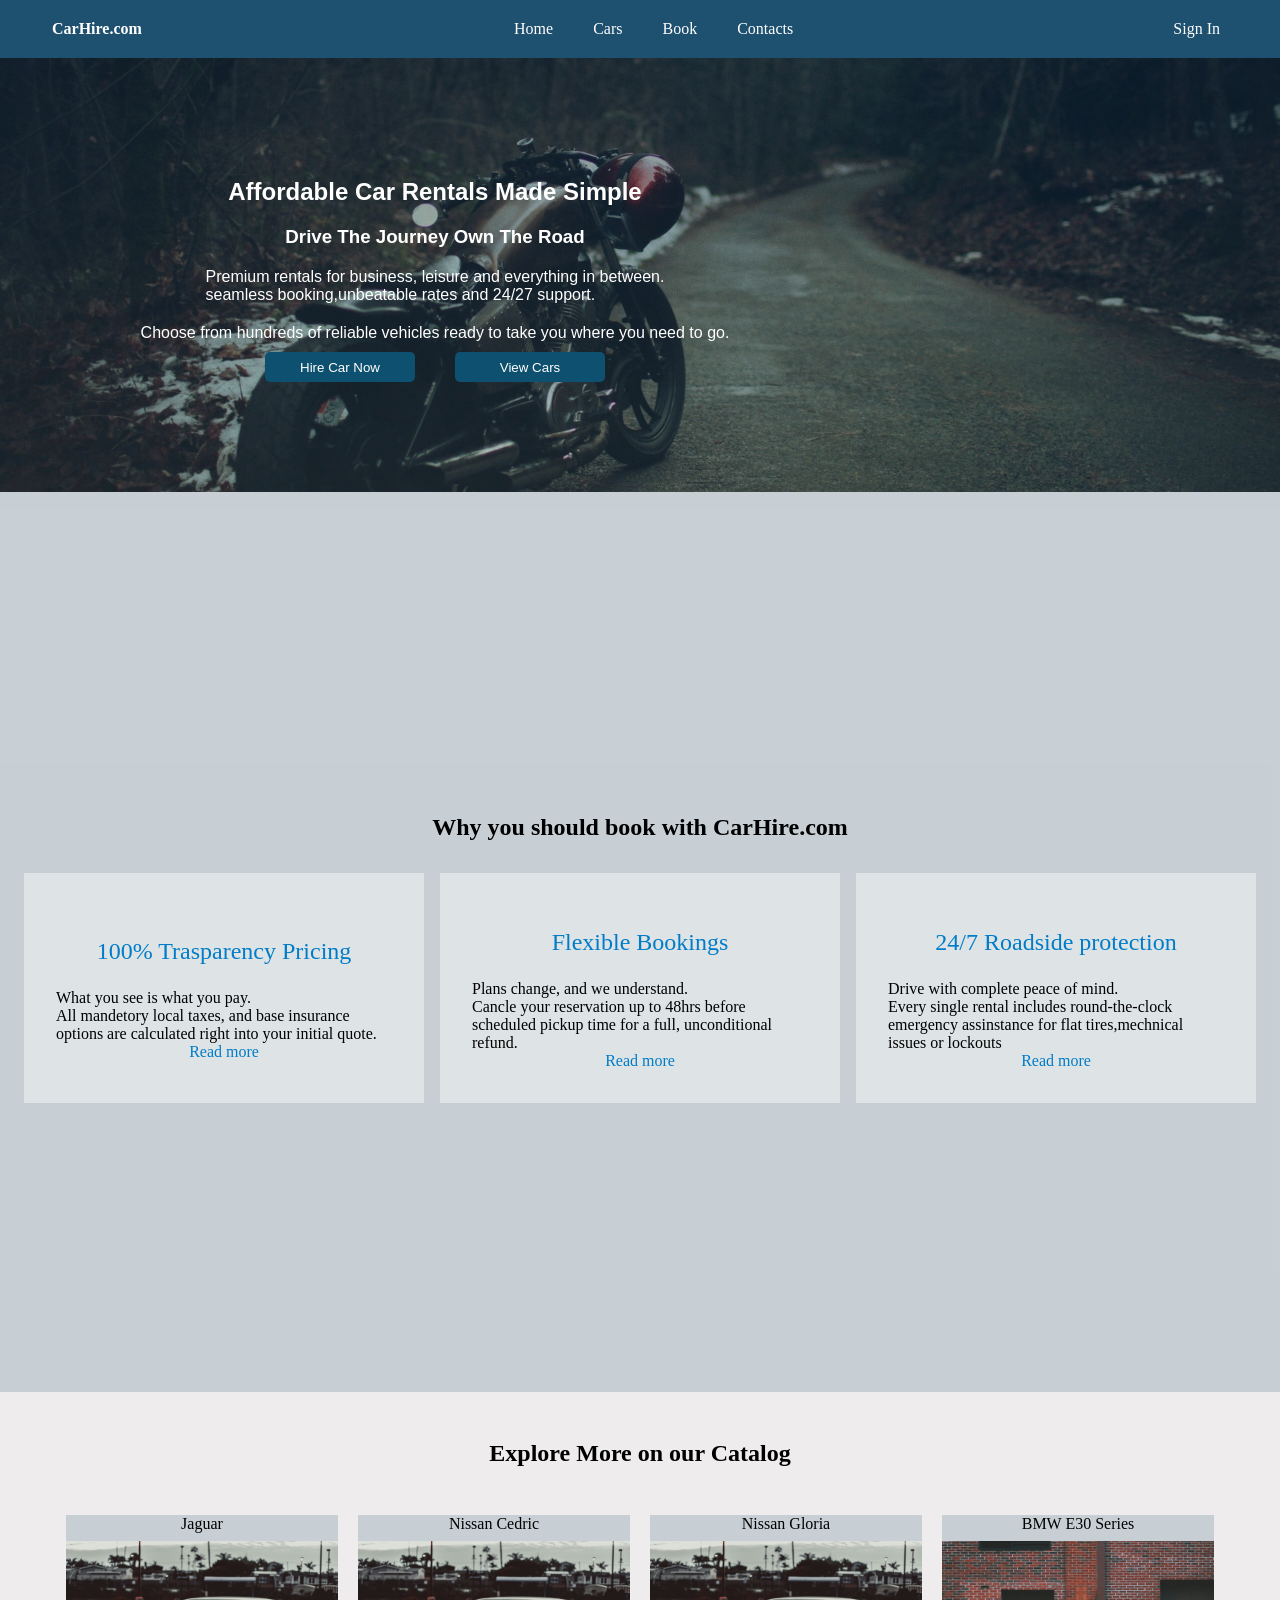
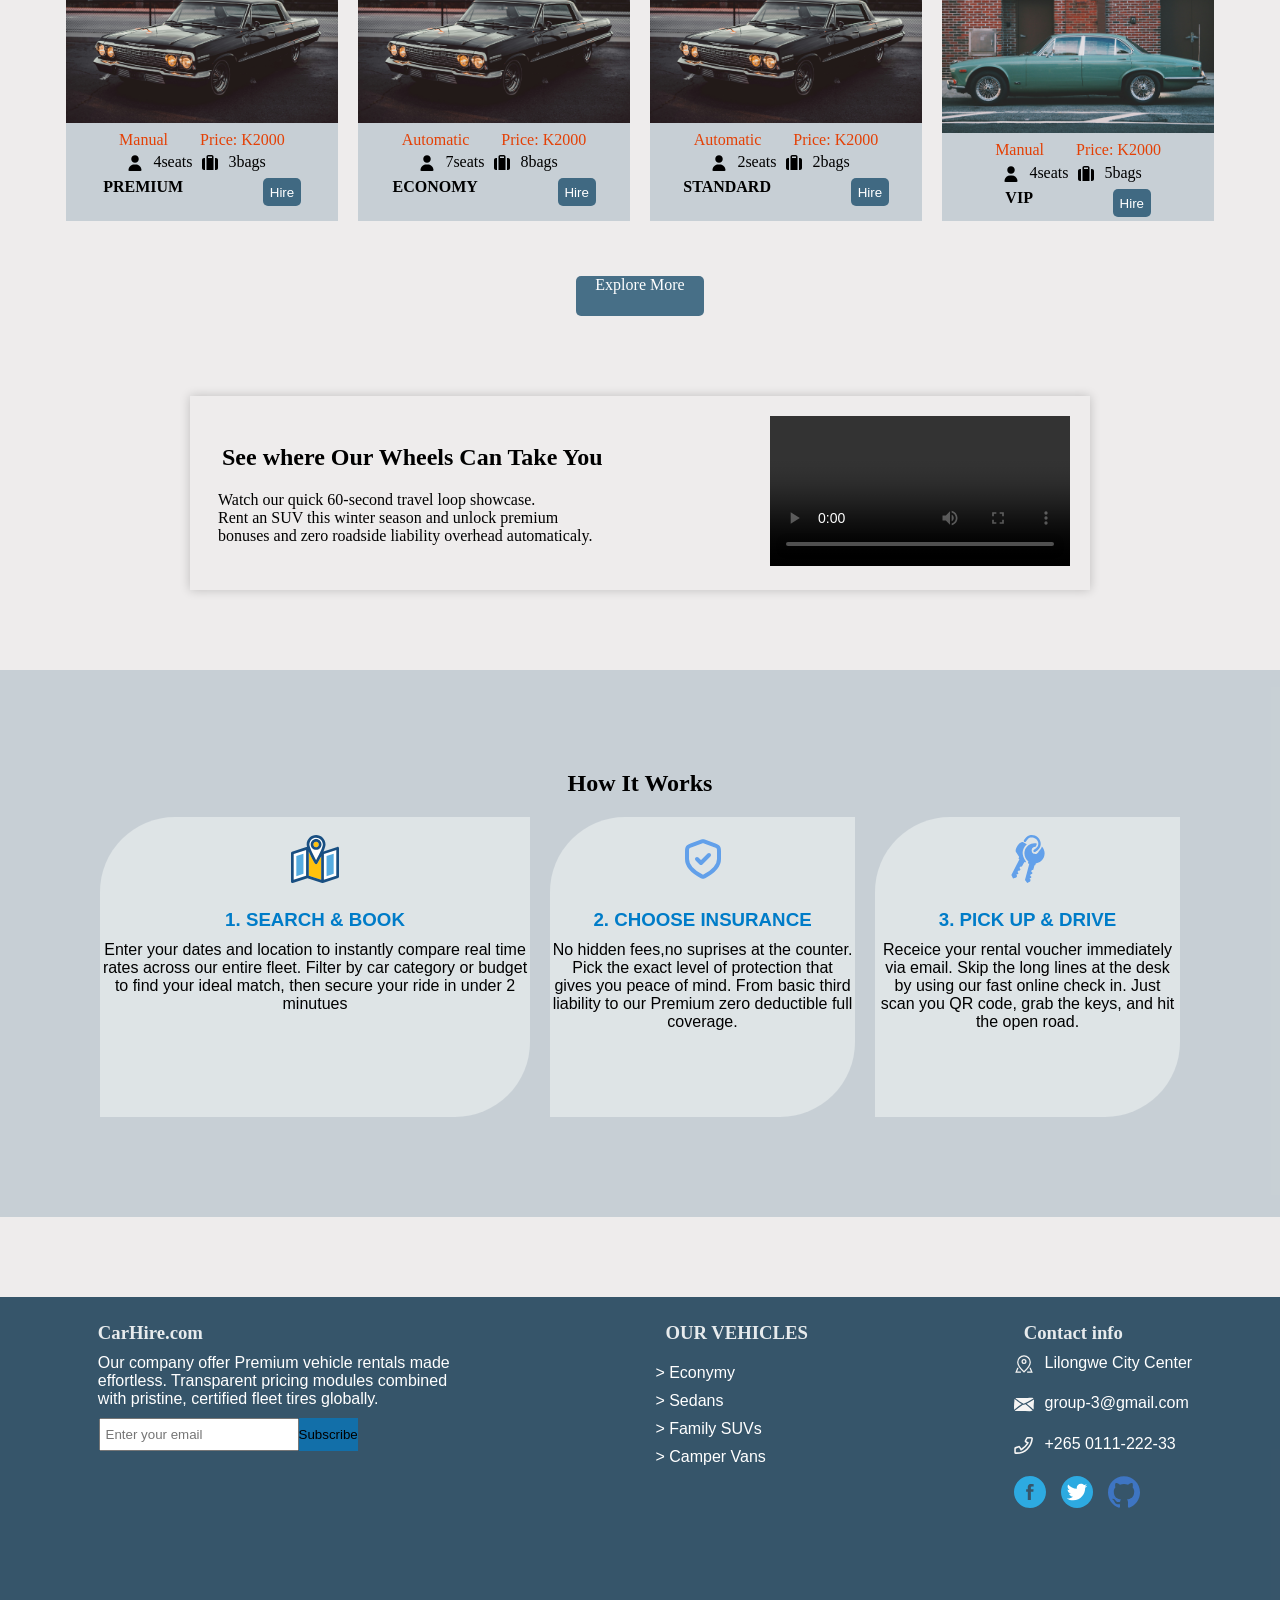
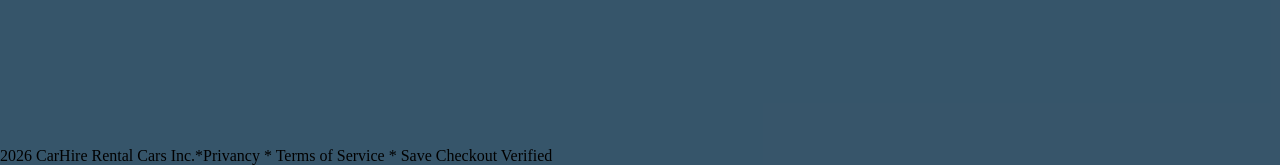
==== commit 71982681: "Merge branch 'main' of https://github.com/kamalavictoria08-hubz/group-3" ====
--- a/index.html
+++ b/index.html
@@ -5,6 +5,7 @@
     <meta name="viewport" content="width=device-width, initial-scale=1.0">
     <title>CarHire.com</title>
     <link rel="stylesheet" href="css/index.css">
+    <script src="js/script.js" defer></script>
 </head>
 
 <body class="homepage">
@@ -18,13 +19,13 @@
             <ul>
                 <li class="nav-links"><a href="index.html">Home</a></li>
                 <li class="nav-links"><a href="#">Cars</a></li>
-                <li class="nav-links"><a href="#">Bookings</a></li>
+                <li class="nav-links"><a href="book.html">Book</a></li>
                 <li class="nav-links"><a href="#">Contacts</a></li>
             </ul>
         </nav>
         <div class="auth-container">
             <ul>
-                <li class="auth-link"><a href="login.htm" id="#">Sign In</a></li>
+                <li class="auth-link"><a href="login.html">Sign In</a></li>
             </ul>
         </div>
     </header>
@@ -47,7 +48,7 @@
                         ready to take you where you need to go.
                     </p>
                     <div class="btn-container">
-                        <button class="btn" type="button">Book Car Now</button>
+                        <a href="hire.html"><button class="btn" type="button">Hire Car Now</button></a>
                         <button class="btn"><a href="Vehicles.html">View Cars</a></button>
                     </div>
                 </div>
@@ -110,6 +111,7 @@
                         <div class="div-btn">
                              <p><strong>PREMIUM</strong></p>
                             <button class="cat-btn">Hire</button>
+                           
                         </div>
                     </div>
                 </div>
@@ -246,6 +248,8 @@
 
     </main>
 
+    
+
     <footer class="footer-container">
             <div class="div-footer">
 
@@ -306,8 +310,8 @@
                 </div>
 
             </div>
-
     </footer>
-
+    <div id="modalWrapper" class="modal-overlay"></div>
+    
 </body>
-</html>+</html>
